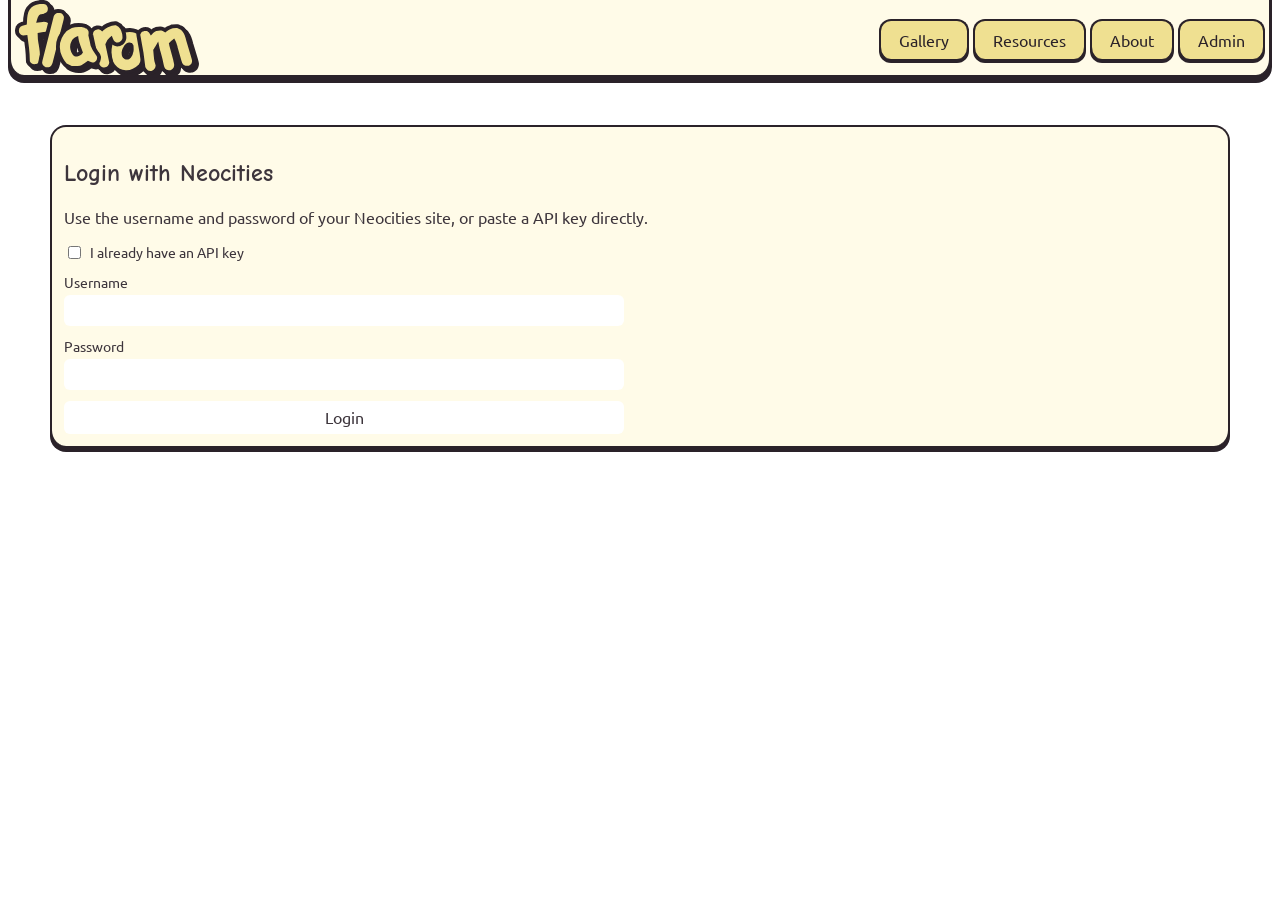
==== index.html @ 5c1af77c "u" ====
<!DOCTYPE html>
<html lang="pt-BR">

<head>
    <meta charset="UTF-8">
    <meta name="viewport" content="width=device-width, initial-scale=1">
    <title>Neogalleries Admin</title>
    <link rel="alternate" type="application/rss+xml" title="RSS" href="rss.xml">
    <link rel="stylesheet" href="style/style.css">
    <link rel="stylesheet" href="style/palette.css">
</head>

<body>
    <div id="bg-parallax"></div>

    <header class="fg-header">
        <div class="fg-wrap">
            <a href="index.html" class="fg-logo">
                <img src="resources/logo.svg" alt="icon">
            </a>
            <nav>
                <a class="fg-button" href="gallery.html">Gallery</a>
                <a class="fg-button" href="resources.html">Resources</a>
                <a class="fg-button" href="about.html">About</a>
                <a class="fg-button" href="admin.html">Admin</a>
            </nav>
        </div>
    </header>

    <main>
        <div id="ngProxyWarning" class="ng-status err ng-hidden">
            ⚠️ Configure <code>PROXY_URL</code> in <code>neogalleries.js</code> before using the admin panel (see
            <code>proxy-worker/worker.js</code> and the instructions that come with this site).
        </div>

        <!-- MARK: login -->
        <section id="loginScreen">
            <h1>Login with Neocities</h1>
            <p>Use the username and password of your Neocities site, or paste a API key directly.</p>

            <form class="ng-form" id="loginForm">
                <label>
                    <span style="display:flex; align-items:center; gap:0.4rem;">
                        <input type="checkbox" id="useKeyCheckbox" style="width:auto;"> I already have an API key
                    </span>
                </label>
                <label id="usernameField">
                    Username
                    <input type="text" name="username" autocomplete="username">
                </label>
                <label id="secretLabel">
                    Password
                    <input type="password" name="secret" autocomplete="current-password" required>
                </label>
                <button type="submit">Login</button>
            </form>

            <div id="loginStatus"></div>
        </section>

        <!-- MARK: account info -->
        <section id="accountInfo" class="ng-hidden" style="margin-bottom:2rem;">
            <div style="display:flex; gap:1.5rem; flex-wrap:wrap; align-items:flex-start;">
                <img id="accountThumb" src="" alt="Site thumbnail"
                    style="width:270px; height:202px; object-fit:cover; border-radius:6px; border:1px solid var(--line);">
                <div style="min-width:200px;">
                    <h2 id="accountSitename" style="margin:0 0 0.4rem;"></h2>
                    <p id="accountSiteUrl" style="margin:0 0 0.8rem;"></p>
                    <dl style="margin:0; font-size:0.9rem; line-height:1.8;">
                        <dt style="color:var(--muted);">Domain</dt>
                        <dd id="accountDomain" style="margin:0;"></dd>
                        <dt style="color:var(--muted);">Hits</dt>
                        <dd id="accountHits" style="margin:0;"></dd>
                        <dt style="color:var(--muted);">Tags</dt>
                        <dd id="accountTags" style="margin:0;"></dd>
                        <dt style="color:var(--muted);">Created</dt>
                        <dd id="accountCreated" style="margin:0;"></dd>
                        <dt style="color:var(--muted);">Last Updated</dt>
                        <dd id="accountUpdated" style="margin:0;"></dd>
                    </dl>
                </div>
            </div>
            <p style="margin-top:1rem;"><a href="#" id="ngLogoutLink" class="ng-hidden fg-link">Logout</a></p>
        </section>

        <!-- MARK: admin panel -->

        <section id="adminScreen" class="ng-hidden">
            <div class="flex vertical-center horizontal-space-between">
                <h1>Gallery Items</h1>
                <div class="flex vertical-center gap">
                    <button id="ngNewItemBtn" class="fg-button">New Item</button>
                </div>
            </div>

            <div id="adminStatus"></div>

            <div id="itemList"></div>

            <!-- create/edit form -->
            <div id="formPanel" class="ng-hidden"
                style="margin-top:2rem; padding-top:1.5rem; border-top:1px solid var(--line);">
                <h2 id="formTitle">New Item</h2>
                <form class="ng-form" id="itemForm">
                    <label>
                        Main Image <span id="imageFileHint" style="font-weight:normal;"></span>
                        <input type="file" name="imageFile" id="imageFile" accept="image/*,.svg">
                    </label>
                    <label>
                        Alternative Images (children)
                        <input type="file" name="childFiles" id="childFiles" accept="image/*,.svg" multiple>
                        <small style="font-weight:normal;">Files will be named automatically (e.g., 134.1.png,
                            134.2.png...)</small>
                    </label>
                    <div id="existingChildren" style="display:none; margin-top:0.3rem;"></div>
                    <label>
                        Filename (in gallery/)
                        <input type="text" name="filename" required placeholder="ex: gato-dormindo.png">
                    </label>
                    <label>
                        Title (caption)
                        <input type="text" name="caption" required>
                    </label>
                    <label>
                        Description (accepts HTML)
                        <textarea name="description" rows="4"
                            placeholder="&lt;p&gt;Your description here&lt;/p&gt;"></textarea>
                    </label>
                    <label>
                        Alternative Text (alt)
                        <input type="text" name="alt">
                    </label>
                    <label>
                        Tags (separated by commas)
                        <input type="text" name="tags" placeholder="e.g., cats, illustration">
                    </label>
                    <label>
                        Authors (separated by commas)
                        <input type="text" name="authors" placeholder="e.g., John Doe, Jane Smith">
                    </label>
                    <label>
                        Creation Date
                        <input type="datetime-local" name="createdate" required>
                    </label>
                    <div style="display:flex; gap:0.6rem;">
                        <button type="submit">Save</button>
                        <button type="button" class="secondary" id="ngCancelForm">Cancel</button>
                    </div>
                </form>
            </div>
        </section>
    </main>

    <script>
        (() => {
            const maxBg = 2;
            const now = new Date();
            const seed = now.getFullYear() * 10000 + (now.getMonth() + 1) * 100 + now.getDate();
            let s = seed;
            const rand = () => { s = (s * 16807 + 0) % 2147483647; return (s - 1) / 2147483646; };
            const bgIndex = Math.floor(rand() * maxBg) + 1;
            const el = document.getElementById('bg-parallax');
            const img = new Image();
            img.src = `resources/bg/${bgIndex}.png`;
            img.onload = () => {
                el.style.backgroundImage = `url('resources/bg/${bgIndex}.png')`;
                const recalc = () => {
                    const vw = window.innerWidth, vh = window.innerHeight;
                    const coverH = Math.max(vw / (img.naturalWidth / img.naturalHeight), vh);
                    const maxScroll = document.documentElement.scrollHeight - vh;
                    const factor = maxScroll > 0 ? (coverH - vh) / maxScroll : 0;
                    el.dataset.factor = factor;
                };
                recalc();
                window.addEventListener('resize', recalc, { passive: true });
                window.addEventListener('scroll', () => {
                    el.style.backgroundPositionY = `${-window.scrollY * el.dataset.factor}px`;
                }, { passive: true });
            };
        })();
    </script>
    <script src="neogalleries.js"></script>
    <script>
        (() => {
            const $ = sel => document.querySelector(sel);

            let auth = null;
            let galleryData = null;
            let neocitiesSiteUrl = "";

            // ---------- avisa se o proxy não foi configurado ----------
            if (NeoGalleries.CONFIG.PROXY_URL.includes("SEU-WORKER")) {
                $("#ngProxyWarning").classList.remove("ng-hidden");
            }

            // ---------- alterna entre login com senha e login com chave de API ----------
            const useKeyCheckbox = $("#useKeyCheckbox");
            useKeyCheckbox.addEventListener("change", () => {
                const usingKey = useKeyCheckbox.checked;
                $("#usernameField").classList.toggle("ng-hidden", usingKey);
                $("#secretLabel").firstChild.textContent = usingKey ? "Chave de API" : "Senha";
            });

            function setStatus(el, type, msg) {
                el.innerHTML = msg ? `<div class="ng-status ${type}">${NeoGalleries.escapeHtml(msg)}</div>` : "";
            }

            // ---------- login ----------
            $("#loginForm").addEventListener("submit", async e => {
                e.preventDefault();
                const status = $("#loginStatus");
                setStatus(status, "info", "Entrando...");
                try {
                    let apiKey;
                    if (useKeyCheckbox.checked) {
                        apiKey = e.target.secret.value.trim();
                        await NeoGalleries.NeoCitiesAPI.info({ apiKey });
                    } else {
                        const user = e.target.username.value.trim();
                        const pass = e.target.secret.value;
                        if (!user) throw new Error("Informe o nome do seu site no Neocities.");
                        apiKey = await NeoGalleries.NeoCitiesAPI.getApiKey(user, pass);
                    }
                    sessionStorage.setItem("ng_admin_key", apiKey);
                    setStatus(status, "", "");
                    await enterAdmin(apiKey);
                } catch (err) {
                    setStatus(status, "err", err.message);
                }
            });

            // ---------- entra no painel ----------
            async function enterAdmin(apiKey) {
                auth = { apiKey };
                $("#loginScreen").classList.add("ng-hidden");
                $("#accountInfo").classList.remove("ng-hidden");
                $("#adminScreen").classList.remove("ng-hidden");
                $("#ngLogoutLink").classList.remove("ng-hidden");

                let siteUrl = "";
                try {
                    const resp = await NeoGalleries.NeoCitiesAPI.info(auth);
                    const info = resp.info || {};
                    const sitename = info.sitename || "";
                    siteUrl = `https://${sitename}.neocities.org`;
                    neocitiesSiteUrl = siteUrl;
                    $("#accountSitename").textContent = sitename;
                    $("#accountSiteUrl").innerHTML = `<a href="${NeoGalleries.escapeHtml(siteUrl)}" target="_blank" rel="noopener">${NeoGalleries.escapeHtml(sitename)}.neocities.org</a>`;
                    $("#accountThumb").src = `https://neocities.org/site_screenshots/90/83/${encodeURIComponent(sitename)}/index.html.540x405.webp`;
                    $("#accountDomain").textContent = info.domain || "—";
                    $("#accountHits").textContent = info.hits != null ? info.hits.toLocaleString() : "—";
                    $("#accountTags").textContent = (info.tags && info.tags.length) ? info.tags.join(", ") : "—";
                    $("#accountCreated").textContent = info.created_at ? NeoGalleries.formatDisplayDate(info.created_at) : "—";
                    $("#accountUpdated").textContent = info.last_updated ? NeoGalleries.formatDisplayDate(info.last_updated) : "—";
                } catch (_) { }

                try {
                    await NeoGalleries.NeoCitiesAPI.createDirectory(auth, "gallery");
                } catch (_) { }
                galleryData = await NeoGalleries.loadGallery(siteUrl);
                renderList();
            }

            $("#ngLogoutLink").addEventListener("click", e => {
                e.preventDefault();
                sessionStorage.removeItem("ng_admin_key");
                window.location.reload();
            });

            window.addEventListener("DOMContentLoaded", () => {
                const saved = sessionStorage.getItem("ng_admin_key");
                if (saved) {
                    enterAdmin(saved).catch(err => {
                        sessionStorage.removeItem("ng_admin_key");
                        setStatus($("#loginStatus"), "err", "Sessão expirou: " + err.message);
                    });
                }
            });

            // ---------- lista de itens ----------
            function renderList() {
                const list = $("#itemList");
                const items = NeoGalleries.sortByDateDesc(galleryData.items);
                if (!items.length) {
                    list.innerHTML = `<p class="ng-empty">Nenhum item ainda. Adicione o primeiro! ✦</p>`;
                    return;
                }
                list.innerHTML = items.map(it => {
                    const childCount = (it.children || []).length;
                    return `
      <div class="ng-item-row">
        <img src="${NeoGalleries.escapeHtml(NeoGalleries.imgSrc(it.filename, neocitiesSiteUrl))}" alt="">
        <div class="grow">
          <strong>${NeoGalleries.escapeHtml(it.caption)}</strong>
          <small>${NeoGalleries.escapeHtml(it.filename)}${childCount ? ` · ${childCount} child${childCount > 1 ? "ren" : ""}` : ""} · ${NeoGalleries.escapeHtml(NeoGalleries.formatDisplayDate(it.createdate))}</small>
        </div>
        <button class="secondary" data-action="edit" data-filename="${NeoGalleries.escapeHtml(it.filename)}">Editar</button>
        <button class="danger" data-action="delete" data-filename="${NeoGalleries.escapeHtml(it.filename)}">Excluir</button>
      </div>`;
                }).join("");
            }

            $("#itemList").addEventListener("click", e => {
                const btn = e.target.closest("button[data-action]");
                if (!btn) return;
                const filename = btn.dataset.filename;
                const item = galleryData.items.find(it => it.filename === filename);
                if (btn.dataset.action === "edit") openForm("edit", item);
                if (btn.dataset.action === "delete") handleDelete(filename);
            });

            // ---------- formulário ----------
            const form = $("#itemForm");
            const imageFileInput = $("#imageFile");

            $("#ngNewItemBtn").addEventListener("click", () => openForm("create"));
            $("#ngCancelForm").addEventListener("click", closeForm);

            function openForm(mode, item) {
                form.reset();
                delete form.dataset.originalFilename;
                document.getElementById("existingChildren").style.display = "none";
                document.getElementById("existingChildren").innerHTML = "";
                if (mode === "edit" && item) {
                    $("#formTitle").textContent = "Editar item";
                    form.dataset.originalFilename = item.filename;
                    form.filename.value = item.filename;
                    form.caption.value = item.caption || "";
                    form.description.value = item.description || "";
                    form.alt.value = item.alt || "";
                    form.tags.value = (item.tags || []).join(", ");
                    form.authors.value = (item.authors || []).join(", ");
                    form.createdate.value = NeoGalleries.toInputLocal(item.createdate);
                    imageFileInput.required = false;
                    $("#imageFileHint").textContent = "(deixe em branco para manter a imagem atual)";
                    const children = item.children || [];
                    if (children.length) {
                        const el = document.getElementById("existingChildren");
                        el.style.display = "block";
                        el.innerHTML = `<small style="color:var(--muted);">Filhas existentes: ${children.map(c => NeoGalleries.escapeHtml(c)).join(", ")}</small>`;
                    }
                } else {
                    $("#formTitle").textContent = "Novo item";
                    form.createdate.value = NeoGalleries.toInputLocal(NeoGalleries.nowAsCreateDate());
                    imageFileInput.required = true;
                    $("#imageFileHint").textContent = "";
                }
                $("#formPanel").classList.remove("ng-hidden");
                $("#formPanel").scrollIntoView({ behavior: "smooth" });
            }

            function closeForm() {
                $("#formPanel").classList.add("ng-hidden");
                form.reset();
            }

            imageFileInput.addEventListener("change", () => {
                if (!form.dataset.originalFilename && imageFileInput.files[0] && !form.filename.value) {
                    form.filename.value = imageFileInput.files[0].name.replace(/\s+/g, "_");
                }
            });

            function splitList(str) {
                return str.split(",").map(s => s.trim()).filter(Boolean);
            }

            form.addEventListener("submit", async e => {
                e.preventDefault();
                const status = $("#adminStatus");
                setStatus(status, "info", "Salvando...");
                try {
                    const originalFilename = form.dataset.originalFilename || null;
                    const isEdit = !!originalFilename;

                    const newItem = {
                        filename: form.filename.value.trim(),
                        caption: form.caption.value.trim(),
                        description: form.description.value,
                        alt: form.alt.value.trim(),
                        tags: splitList(form.tags.value),
                        authors: splitList(form.authors.value),
                        createdate: NeoGalleries.fromInputLocal(form.createdate.value),
                        children: []
                    };

                    if (!newItem.filename || !newItem.caption || !form.createdate.value) {
                        throw new Error("Preencha ao menos o nome do arquivo, o título e a data.");
                    }

                    const hasNewFile = imageFileInput.files && imageFileInput.files[0];
                    if (!isEdit && !hasNewFile) {
                        throw new Error("Selecione uma imagem para um item novo.");
                    }

                    const uploads = {};
                    if (hasNewFile) {
                        uploads["gallery/" + newItem.filename] = imageFileInput.files[0];
                    } else if (isEdit && newItem.filename !== originalFilename) {
                        const blob = await (await fetch(NeoGalleries.imgSrc(originalFilename, neocitiesSiteUrl))).blob();
                        uploads["gallery/" + newItem.filename] = blob;
                    }

                    // Preserve existing children on edit
                    if (isEdit) {
                        const existingItem = galleryData.items.find(it => it.filename === originalFilename);
                        if (existingItem && existingItem.children) {
                            newItem.children = existingItem.children.slice();
                        }
                    }

                    // Handle new child files
                    const childFiles = document.getElementById("childFiles").files;
                    if (childFiles.length > 0) {
                        const stem = newItem.filename.replace(/\.[^.]+$/, "");
                        const ext = newItem.filename.includes(".") ? newItem.filename.split(".").pop() : "png";
                        // Find the next available child index
                        let nextIdx = 1;
                        const existingChildren = newItem.children;
                        while (existingChildren.some(c => c === `${stem}.${nextIdx}.${ext}`)) nextIdx++;

                        for (const file of childFiles) {
                            const childName = `${stem}.${nextIdx}.${ext}`;
                            uploads["gallery/" + childName] = file;
                            newItem.children.push(childName);
                            nextIdx++;
                        }
                    }

                    if (Object.keys(uploads).length) {
                        await NeoGalleries.NeoCitiesAPI.upload(auth, uploads);
                    }

                    if (isEdit) {
                        const idx = galleryData.items.findIndex(it => it.filename === originalFilename);
                        if (idx >= 0) galleryData.items[idx] = newItem; else galleryData.items.push(newItem);
                    } else {
                        galleryData.items.unshift(newItem);
                    }

                    await saveGalleryAndRSS();

                    if (isEdit && newItem.filename !== originalFilename) {
                        try { await NeoGalleries.NeoCitiesAPI.deleteFiles(auth, ["gallery/" + originalFilename]); } catch (_) { }
                    }

                    setStatus(status, "ok", "Salvo com sucesso!");
                    closeForm();
                    renderList();
                } catch (err) {
                    setStatus(status, "err", err.message);
                }
            });

            async function handleDelete(filename) {
                const item = galleryData.items.find(it => it.filename === filename);
                const childFiles = (item && item.children) || [];
                const alsoDeleteImage = confirm(`Excluir "${filename}" e ${childFiles.length ? childFiles.length + " imagem(ns) filha(s)" : "esta imagem"}?\nOK = excluir tudo · Cancelar = manter no servidor, remover só da galeria.`);
                const status = $("#adminStatus");
                setStatus(status, "info", "Excluindo...");
                try {
                    galleryData.items = galleryData.items.filter(it => it.filename !== filename);
                    await saveGalleryAndRSS();
                    if (alsoDeleteImage) {
                        const toDelete = ["gallery/" + filename, ...childFiles.map(c => "gallery/" + c)];
                        try { await NeoGalleries.NeoCitiesAPI.deleteFiles(auth, toDelete); } catch (_) { }
                    }
                    setStatus(status, "ok", "Item excluído.");
                    renderList();
                } catch (err) {
                    setStatus(status, "err", err.message);
                }
            }

            async function saveGalleryAndRSS() {
                const jsonBlob = new Blob([JSON.stringify(galleryData, null, 2)], { type: "application/json" });
                const rssBlob = new Blob([NeoGalleries.buildRSS(galleryData)], { type: "application/xml" });
                await NeoGalleries.NeoCitiesAPI.upload(auth, {
                    "gallery.json": jsonBlob,
                    "rss.xml": rssBlob
                });
            }
        })();
    </script>
</body>

</html>
---- style/style.css ----
:root {
    --radius: 16px;
    --maxw: 1200px;
}

* {
    box-sizing: border-box;
}

body {
    margin: 0;
    color: var(--text2);
    font-family: "Ubuntu";
}

#bg-parallax {
    position: fixed;
    inset: 0;
    z-index: -1;
    background-size: cover;
    background-position: center top;
    background-repeat: no-repeat;
}

header.fg-header {
    background: var(--s2);
    margin: 0 8px;
    border-radius: 0px 0px 16px 16px;
    border: 3px solid var(--border);
    border-bottom: 0;
    border-top: 0;
    box-shadow: 0px 8px 0px var(--border);
    position: sticky;
    top: 0;
    padding-right: 4px;
    padding-left: 4px;
    max-height: 75px;
}

header.fg-header .fg-wrap {
    margin: 0 auto;
    display: flex;
    align-items: center;
    justify-content: space-between;
    gap: 1rem;
    flex-wrap: wrap;
}

.fg-logo {
    img {
        max-height:75px;
        filter: drop-shadow(3px 3px 0px var(--border));
        transition: all 0.2s ease-in-out;
    }

    img:hover {
        filter: drop-shadow(7px 7px 0px var(--border));
        transform: scale(1.05);
    }

    img:active {
        filter: drop-shadow(1px 1px 0px var(--border));
        transform: scale(0.95);
    }
}

.fg-button {
    background: var(--button);
    text-decoration: none;
    color: var(--text);
    padding: 0px 18px;
    border-radius: 12px;
    border: 2px solid var(--border);
    border-bottom: 0;
    box-shadow: 0px 4px 0px var(--border);
    position: relative;
    height: 40px;
    display: inline-flex;
    align-items: center;
    justify-content: center;
    transition: all 0.2s ease-in-out;
    cursor:default;
    font-size: 16px;

    &:hover {
        transform: translateY(-8px);
        box-shadow: 0px 12px 0px var(--border);
    }

    &:active {
        transform: translateY(0px);
        box-shadow: 0px 2px 0px var(--border);
    }
}

main {
    max-width: var(--maxw);
    margin: 0 auto;
    padding: 50px 10px;
    display: flex;
    flex-direction: column;
    gap: 8px;

    section, aside {
        background: var(--s2);
        border: 2px solid var(--border);
        border-bottom: 0;
        box-shadow: 0px 6px var(--border);
        border-radius: var(--radius);
        padding: 12px;
        margin-bottom: 4px;
    }

    section.small, aside {
        min-width: 300px;
        max-width: 300px;
    }

    .sect-splitter {
        display: flex;
        gap: 8px;
        align-items: stretch;
        width: 100%;

        .sect-splitter {
            flex-direction: column;
        }
    }
    
    h1, h2, h3, h4, h5, h6 {
        font-family: "Comic Neue";
    }

    a.fg-link {
        color: var(--link);
        text-decoration: none;
        cursor: pointer;
        border-radius: 3px;
        background: linear-gradient(90deg, #0098b333 0%, #0098b333 50%, #00000000 50%, #00000000 100%);
        background-size: 200% 100%;
        background-position: 100% 0;
        transition: 500ms padding, 200ms background-position;
    }

    a.fg-link:hover {
        background-position: 0 0;
        padding-left: 5px;
        padding-right: 5px;
    }
}

@media (max-width: 768px) {
    main {
        .sect-splitter {
            flex-direction: column;
        }

        section.small {
            max-width: 100%;
        }
    }
}

.ng-grid {
    display: grid;
    grid-template-columns: repeat(auto-fill, minmax(300px, 1fr));
    gap: 1rem;
    margin-top: 1.25rem;
}

.ng-grid .ng-card img {
    aspect-ratio: 1 / 1;
    width: 100%;
    object-fit: cover;
}

.ng-row {
    display: flex;
    overflow: scroll;
    gap: 8px;
    margin-top: 8px;
    margin-bottom: 8px;
}

.ng-row .ng-card img {
    max-height: 300px;
    width: auto;
}

.ng-card {
    color: var(--text);
    text-decoration: none;
}

.ng-card img {
    display: block;
    border-radius: 12px;
    border: 2px solid var(--border);
    border-bottom: 0;
    box-shadow: 0 6px var(--border);
    transition: all 0.4s ease-in-out;
    background-color: var(--s2);

    &:hover {
        transform: scale(1.3);
    }
}

.ng-empty {
    color: var(--muted);
}

/* filters */
.ng-filters {
    display: flex;
    flex-wrap: wrap;
    gap: 0.6rem;
    margin: 1.25rem 0;
    padding: 0.9rem;
    background: var(--card-bg);
    border: 1px solid var(--line);
    border-radius: var(--radius);
}

.ng-filters label {
    display: flex;
    flex-direction: column;
    font-size: 0.8rem;
    color: var(--muted);
    gap: 0.25rem;
}

.ng-filters input,
.ng-filters select,
.ng-filters button,
.ng-form input,
.ng-form textarea,
.ng-form select,
.ng-form button {
    font: inherit;
    padding: 0.4rem 0.55rem;
    border: 1px solid var(--line);
    border-radius: 6px;
    background: #fff;
    color: var(--ink);
}

button,
input[type="submit"] {
    background: var(--accent);
    color: #fff;
    border: none;
}

button.secondary {
    background: #fff;
    color: var(--ink);
    border: 1px solid var(--line);
}

button.danger {
    background: #b23b3b;
}

/* pager */
.ng-controls {
    display: flex;
    flex-wrap: wrap;
    align-items: center;
    justify-content: space-between;
    gap: 0.5rem;
    margin-top: 1.5rem;
}

.ng-page-size {
    display: flex;
    align-items: center;
    gap: 0.4rem;
    font-size: 0.9rem;
    color: var(--muted);
}

.ng-page-size input[type="range"] {
    width: 120px;
    cursor: pointer;
}

.ng-pagination {
    display: flex;
    flex-wrap: wrap;
    gap: 0.4rem;
}

.ng-pagination a,
.ng-pagination span {
    width: 32px;
    height: 32px;
    border: 2px solid var(--border);
    border-bottom: 0;
    border-radius: 6px;
    text-decoration: none;
    color: var(--text);
    display: flex;
    align-items: center;
    justify-content: center;
    user-select: none;
    box-shadow: 0px 2px var(--border);
    transition: all 0.1s ease-in-out;

    &:hover {
        transform: translateY(-4px);
        box-shadow: 0px 6px var(--border);
    }
}

.ng-pagination .current {
    background: var(--button);
}

/* modal */
.ng-modal-backdrop {
    position: fixed;
    inset: 0;
    background: rgba(20, 16, 12, 0.6);
    display: flex;
    align-items: center;
    justify-content: center;
    padding: 1.5rem;
    z-index: 50;
}

.ng-modal {
    background: var(--card-bg);
    border-radius: var(--radius);
    max-width: 720px;
    width: 100%;
    max-height: 90vh;
    overflow: auto;
    position: relative;
}

.ng-modal img {
    width: 100%;
    display: block;
}

.ng-modal-body {
    padding: 1.1rem 1.3rem 1.4rem;
}

.ng-modal-close {
    position: absolute;
    top: 0.6rem;
    right: 0.6rem;
    width: 2rem;
    height: 2rem;
    border-radius: 50%;
    font-size: 1.2rem;
    line-height: 1;
    background: #fff;
    color: var(--ink);
    border: 1px solid var(--line);
}

.ng-meta {
    color: var(--muted);
    font-size: 0.9rem;
}

.ng-chips {
    display: flex;
    flex-wrap: wrap;
    gap: 0.4rem;
}

.ng-chip {
    font-size: 0.8rem;
    padding: 0.2rem 0.55rem;
    border-radius: 999px;
    background: var(--bg);
    border: 1px solid var(--line);
    text-decoration: none;
    color: var(--ink);
}

/* admin */
.ng-form {
    display: grid;
    gap: 0.7rem;
    max-width: 560px;
}

.ng-form label {
    display: grid;
    gap: 0.25rem;
    font-size: 0.88rem;
    color: var(--muted);
}

.ng-item-row {
    display: flex;
    align-items: center;
    gap: 0.8rem;
    padding: 0.6rem 0.4rem;
    border-bottom: 1px solid var(--line);
}

.ng-item-row img {
    width: 48px;
    height: 48px;
    object-fit: cover;
    border-radius: 6px;
    background: var(--line);
}

.ng-item-row .grow {
    flex: 1;
    min-width: 0;
}

.ng-item-row .grow strong {
    display: block;
}

.ng-item-row .grow small {
    color: var(--muted);
}

.ng-status {
    padding: 0.6rem 0.8rem;
    border-radius: 6px;
    margin: 0.8rem 0;
    font-size: 0.9rem;
}

.ng-status.ok {
    background: #e7f3e3;
    color: #2e5e22;
}

.ng-status.err {
    background: #fbe6e6;
    color: #7c1f1f;
}

.ng-status.info {
    background: #eef2fa;
    color: #2b3f66;
}

.ng-hidden {
    display: none !important;
}

footer.ng-footer {
    text-align: center;
    color: var(--muted);
    font-size: 0.85rem;
    padding: 2rem 1rem;
}

.flex {
    display: flex;
}

/* directions */
.flex.direction-row {
    flex-direction: row;
}

.flex.direction-column {
    flex-direction: column;
}

/* vertical (cross axis) */
.flex.vertical-top {
    align-items: flex-start;
}

.flex.vertical-center {
    align-items: center;
}

.flex.vertical-bottom {
    align-items: flex-end;
}

.flex.vertical-stretch {
    align-items: stretch;
}

/* horizontal (main axis) */
.flex.horizontal-left {
    justify-content: flex-start;
}

.flex.horizontal-center {
    justify-content: center;
}

.flex.horizontal-right {
    justify-content: flex-end;
}

.flex.horizontal-space-between {
    justify-content: space-between;
}

.flex.horizontal-space-around {
    justify-content: space-around;
}

.flex.horizontal-space-evenly {
    justify-content: space-evenly;
}

/* wrap */
.flex.can-wrap {
    flex-wrap: wrap;
}

.flex.no-wrap {
    flex-wrap: nowrap;
}

/* Gap */
.flex.gap {
    gap: 8px;
}

/* Scroll */
.flex.scroll-horizontal {
    overflow-x: scroll;
    overflow-y: visible;
}

.flex.scroll-vertical {
    overflow-x: visible;
    overflow-y: scroll;
}

@media (max-width: 768px) {
    .flex.mobile-column {
        flex-direction: column !important;
    }

    .flex.mobile-row {
        flex-direction: row !important;
    }

    .flex.mobile-center {
        justify-content: center !important;
        align-items: center !important;
    }

    .flex.mobile-left {
        justify-content: flex-start !important;
    }

    .flex.mobile-right {
        justify-content: flex-end !important;
    }

    .flex.mobile-wrap {
        flex-wrap: wrap !important;
    }
}
---- style/palette.css ----
@import url('https://fonts.googleapis.com/css2?family=Comic+Neue:ital,wght@0,300;0,400;0,700;1,300;1,400;1,700&display=swap');
@import url('https://fonts.googleapis.com/css2?family=Material+Symbols+Outlined:opsz,wght,FILL,GRAD@24,400,1,0');
@import url("https://fonts.googleapis.com/css2?family=Ubuntu:ital,wght@0,300;0,400;0,500;0,700;1,300;1,400;1,500;1,700&display=swap");

:root {
    --s1: #ebe4c2;
    --s2: #fffbe8;
    --s3: #fff6c8;
    --s4: #ffffff;

    --button: #efe091;

    --border: #2a2229;
    --text: #2a2229;
    --text2: #3d353c;

    --link: #0098b3;
    --link-hover: #0098b333;
}
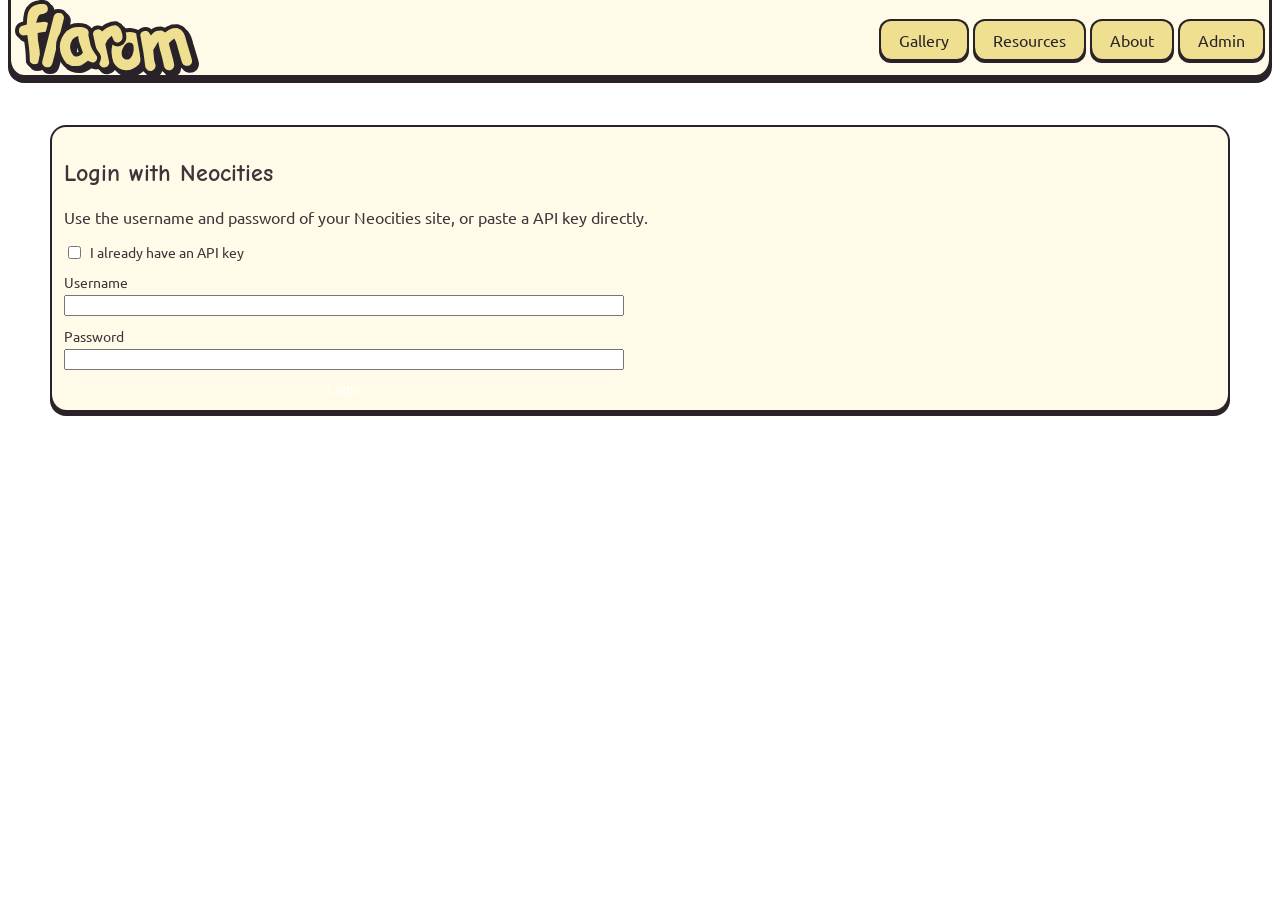
==== commit cba20631: "upadate style" ====
--- a/index.html
+++ b/index.html
@@ -15,14 +15,14 @@
 
     <header class="fg-header">
         <div class="fg-wrap">
-            <a href="index.html" class="fg-logo">
+            <a href="https://flarom.neocities.org/index.html" class="fg-logo">
                 <img src="resources/logo.svg" alt="icon">
             </a>
             <nav>
-                <a class="fg-button" href="gallery.html">Gallery</a>
-                <a class="fg-button" href="resources.html">Resources</a>
-                <a class="fg-button" href="about.html">About</a>
-                <a class="fg-button" href="admin.html">Admin</a>
+                <a class="fg-button" href="https://flarom.neocities.org/gallery.html">Gallery</a>
+                <a class="fg-button" href="https://flarom.neocities.org/resources.html">Resources</a>
+                <a class="fg-button" href="https://flarom.neocities.org/about.html">About</a>
+                <a class="fg-button" href="https://flarom.github.io/neogalleries-admin/">Admin</a>
             </nav>
         </div>
     </header>
@@ -115,7 +115,7 @@
                     <div id="existingChildren" style="display:none; margin-top:0.3rem;"></div>
                     <label>
                         Filename (in gallery/)
-                        <input type="text" name="filename" required placeholder="ex: gato-dormindo.png">
+                        <input type="text" name="filename" required placeholder="ex: image.png">
                     </label>
                     <label>
                         Title (caption)
@@ -142,9 +142,9 @@
                         Creation Date
                         <input type="datetime-local" name="createdate" required>
                     </label>
-                    <div style="display:flex; gap:0.6rem;">
-                        <button type="submit">Save</button>
-                        <button type="button" class="secondary" id="ngCancelForm">Cancel</button>
+                    <div class="flex gap">
+                        <button type="submit" class="fg-button">Save</button>
+                        <button type="button" class="fg-button secondary" id="ngCancelForm">Cancel</button>
                     </div>
                 </form>
             </div>
@@ -294,8 +294,8 @@
           <strong>${NeoGalleries.escapeHtml(it.caption)}</strong>
           <small>${NeoGalleries.escapeHtml(it.filename)}${childCount ? ` · ${childCount} child${childCount > 1 ? "ren" : ""}` : ""} · ${NeoGalleries.escapeHtml(NeoGalleries.formatDisplayDate(it.createdate))}</small>
         </div>
-        <button class="secondary" data-action="edit" data-filename="${NeoGalleries.escapeHtml(it.filename)}">Editar</button>
-        <button class="danger" data-action="delete" data-filename="${NeoGalleries.escapeHtml(it.filename)}">Excluir</button>
+        <button class="fg-button secondary" data-action="edit" data-filename="${NeoGalleries.escapeHtml(it.filename)}">Edit</button>
+        <button class="fg-button destructive" data-action="delete" data-filename="${NeoGalleries.escapeHtml(it.filename)}">Delete</button>
       </div>`;
                 }).join("");
             }
--- a/style/style.css
+++ b/style/style.css
@@ -73,7 +73,6 @@
     border: 2px solid var(--border);
     border-bottom: 0;
     box-shadow: 0px 4px 0px var(--border);
-    position: relative;
     height: 40px;
     display: inline-flex;
     align-items: center;
@@ -90,6 +89,14 @@
     &:active {
         transform: translateY(0px);
         box-shadow: 0px 2px 0px var(--border);
+    }
+
+    &.secondary {
+        background: var(--s2);
+    }
+
+    &.destructive {
+        background: var(--danger);
     }
 }
 
@@ -230,32 +237,11 @@
     gap: 0.25rem;
 }
 
-.ng-filters input,
-.ng-filters select,
-.ng-filters button,
-.ng-form input,
-.ng-form textarea,
-.ng-form select,
-.ng-form button {
-    font: inherit;
-    padding: 0.4rem 0.55rem;
-    border: 1px solid var(--line);
-    border-radius: 6px;
-    background: #fff;
-    color: var(--ink);
-}
-
 button,
 input[type="submit"] {
     background: var(--accent);
     color: #fff;
     border: none;
-}
-
-button.secondary {
-    background: #fff;
-    color: var(--ink);
-    border: 1px solid var(--line);
 }
 
 button.danger {
--- a/style/palette.css
+++ b/style/palette.css
@@ -10,6 +10,8 @@
 
     --button: #efe091;
 
+    --danger: #ffc8c8;
+
     --border: #2a2229;
     --text: #2a2229;
     --text2: #3d353c;
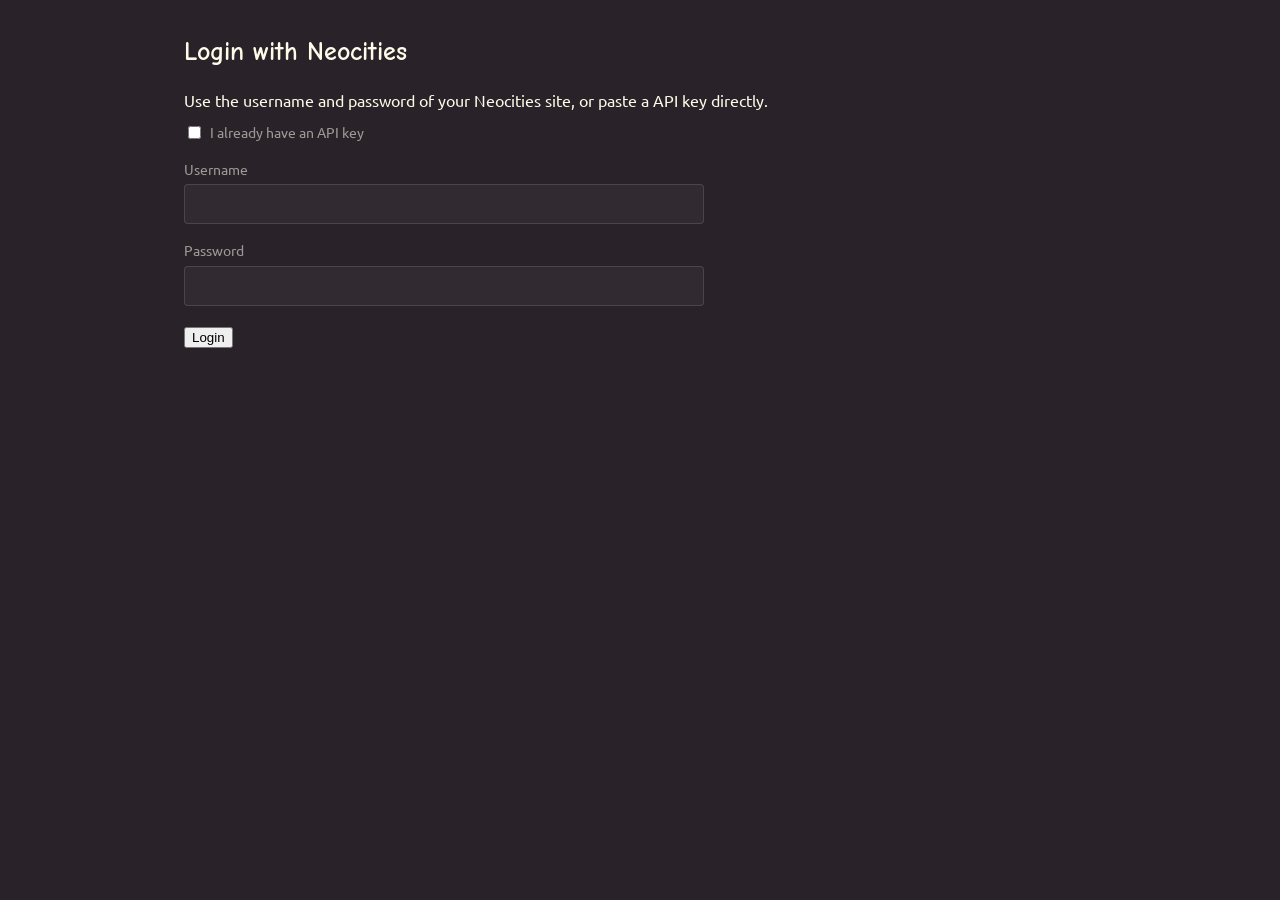
==== commit 65a4ceb6: "refactor" ====
--- a/index.html
+++ b/index.html
@@ -5,28 +5,132 @@
     <meta charset="UTF-8">
     <meta name="viewport" content="width=device-width, initial-scale=1">
     <title>Neogalleries Admin</title>
-    <link rel="alternate" type="application/rss+xml" title="RSS" href="rss.xml">
-    <link rel="stylesheet" href="style/style.css">
-    <link rel="stylesheet" href="style/palette.css">
+
+    <style>
+        @import url('https://fonts.googleapis.com/css2?family=Comic+Neue:ital,wght@0,300;0,400;0,700;1,300;1,400;1,700&display=swap');
+        @import url('https://fonts.googleapis.com/css2?family=Material+Symbols+Outlined:opsz,wght,FILL,GRAD@24,400,1,0');
+        @import url('https://fonts.googleapis.com/css2?family=Ubuntu:ital,wght@0,300;0,400;0,500;0,700;1,300;1,400;1,500;1,700&display=swap');
+
+        :root {
+            --bg: #2a2229;
+            --fg: #fffbe8;
+            --muted: #a09895;
+            --line: rgba(255,251,232,.12);
+            --accent: #d4a574;
+            --danger: #c9706b;
+            --surface: rgba(255,255,255,.04);
+        }
+
+        *, *::before, *::after { box-sizing: border-box; }
+
+        body {
+            margin: 0;
+            background-color: var(--bg);
+            color: var(--fg);
+            font-family: "Ubuntu", sans-serif;
+            line-height: 1.55;
+        }
+
+        h1, h2, h3 { font-family: "Comic Neue", cursive; font-weight: 700; }
+
+        .material-symbols-outlined { font-size: 20px; vertical-align: middle; }
+
+        .fg-button {
+            display: inline-flex; align-items: center; gap: .35rem;
+            padding: .35rem .75rem;
+            border: 1px solid var(--line); border-radius: 4px;
+            color: var(--fg); text-decoration: none; font-size: .85rem;
+            background: transparent; cursor: pointer;
+            transition: border-color .15s, background .15s;
+        }
+        .fg-button:hover { border-color: var(--accent); background: var(--surface); }
+        .fg-button.secondary { border-style: dashed; }
+        .fg-button.destructive { border-color: var(--danger); color: var(--danger); }
+        .fg-button.destructive:hover { background: rgba(201,112,107,.1); }
+
+        /* layout */
+        main { max-width: 960px; margin: 0 auto; padding: 2rem 1.5rem 4rem; }
+        section { margin-bottom: 2.5rem; }
+        h1, h2, h3 { margin: 0 0 1rem; }
+        h1 { font-size: 1.6rem; }
+        h2 { font-size: 1.2rem; }
+        p { margin: .6rem 0; }
+
+        .flex { display: flex; }
+        .vertical-center { align-items: center; }
+        .horizontal-space-between { justify-content: space-between; }
+        .gap { gap: .6rem; }
+        .grow { flex: 1; min-width: 0; }
+
+        /* forms */
+        .ng-form {
+            display: flex; flex-direction: column; gap: 1rem;
+            max-width: 520px;
+        }
+        .ng-form label {
+            display: flex; flex-direction: column; gap: .25rem;
+            font-size: .85rem; color: var(--muted);
+        }
+        .ng-form input[type="text"],
+        .ng-form input[type="password"],
+        .ng-form input[type="datetime-local"],
+        .ng-form textarea {
+            background: var(--surface); border: 1px solid var(--line);
+            color: var(--fg); padding: .5rem .65rem; border-radius: 4px;
+            font: inherit; font-size: .9rem;
+            transition: border-color .15s;
+        }
+        .ng-form input:focus,
+        .ng-form textarea:focus {
+            outline: none; border-color: var(--accent);
+        }
+        .ng-form input[type="file"] { font-size: .82rem; color: var(--muted); }
+        .ng-form button[type="submit"] { align-self: flex-start; margin-top: .3rem; }
+        .ng-form small { color: var(--muted); font-size: .78rem; }
+
+        /* status */
+        .ng-status {
+            padding: .55rem .8rem; border-radius: 4px;
+            font-size: .85rem; margin: .8rem 0; line-height: 1.5;
+        }
+        .ng-status.info { border: 1px solid var(--line); color: var(--muted); }
+        .ng-status.ok { border: 1px solid #6a9e6a; color: #a8d4a8; }
+        .ng-status.err { border: 1px solid var(--danger); color: #f0a8a4; }
+        .ng-status code {
+            background: rgba(255,255,255,.07); padding: .1rem .3rem;
+            border-radius: 3px; font-size: .82rem;
+        }
+
+        /* item list */
+        .ng-item-row {
+            display: flex; align-items: center; gap: 1rem;
+            padding: .75rem 0; border-bottom: 1px solid var(--line);
+        }
+        .ng-item-row img {
+            width: 64px; height: 48px; object-fit: cover;
+            border-radius: 4px; background: var(--surface);
+        }
+        .ng-item-row small { display: block; color: var(--muted); font-size: .78rem; margin-top: .15rem; }
+        .ng-empty { color: var(--muted); text-align: center; padding: 3rem 0; }
+
+        .ng-hidden { display: none !important; }
+
+        /* links */
+        .fg-link {
+            color: var(--accent); text-decoration: none;
+            border-bottom: 1px solid transparent;
+            transition: border-color .15s;
+        }
+        .fg-link:hover { border-color: var(--accent); }
+
+        /* account */
+        #accountInfo dl { font-size: .88rem; line-height: 1.8; }
+        #accountInfo dt { color: var(--muted); }
+        #accountInfo dd { margin: 0; }
+    </style>
 </head>
 
 <body>
-    <div id="bg-parallax"></div>
-
-    <header class="fg-header">
-        <div class="fg-wrap">
-            <a href="https://flarom.neocities.org/index.html" class="fg-logo">
-                <img src="resources/logo.svg" alt="icon">
-            </a>
-            <nav>
-                <a class="fg-button" href="https://flarom.neocities.org/gallery.html">Gallery</a>
-                <a class="fg-button" href="https://flarom.neocities.org/resources.html">Resources</a>
-                <a class="fg-button" href="https://flarom.neocities.org/about.html">About</a>
-                <a class="fg-button" href="https://flarom.github.io/neogalleries-admin/">Admin</a>
-            </nav>
-        </div>
-    </header>
-
     <main>
         <div id="ngProxyWarning" class="ng-status err ng-hidden">
             ⚠️ Configure <code>PROXY_URL</code> in <code>neogalleries.js</code> before using the admin panel (see
@@ -89,7 +193,7 @@
             <div class="flex vertical-center horizontal-space-between">
                 <h1>Gallery Items</h1>
                 <div class="flex vertical-center gap">
-                    <button id="ngNewItemBtn" class="fg-button">New Item</button>
+                    <button id="ngNewItemBtn" class="fg-button"><span class="material-symbols-outlined">add</span> New Item</button>
                 </div>
             </div>
 
@@ -151,34 +255,6 @@
         </section>
     </main>
 
-    <script>
-        (() => {
-            const maxBg = 2;
-            const now = new Date();
-            const seed = now.getFullYear() * 10000 + (now.getMonth() + 1) * 100 + now.getDate();
-            let s = seed;
-            const rand = () => { s = (s * 16807 + 0) % 2147483647; return (s - 1) / 2147483646; };
-            const bgIndex = Math.floor(rand() * maxBg) + 1;
-            const el = document.getElementById('bg-parallax');
-            const img = new Image();
-            img.src = `resources/bg/${bgIndex}.png`;
-            img.onload = () => {
-                el.style.backgroundImage = `url('resources/bg/${bgIndex}.png')`;
-                const recalc = () => {
-                    const vw = window.innerWidth, vh = window.innerHeight;
-                    const coverH = Math.max(vw / (img.naturalWidth / img.naturalHeight), vh);
-                    const maxScroll = document.documentElement.scrollHeight - vh;
-                    const factor = maxScroll > 0 ? (coverH - vh) / maxScroll : 0;
-                    el.dataset.factor = factor;
-                };
-                recalc();
-                window.addEventListener('resize', recalc, { passive: true });
-                window.addEventListener('scroll', () => {
-                    el.style.backgroundPositionY = `${-window.scrollY * el.dataset.factor}px`;
-                }, { passive: true });
-            };
-        })();
-    </script>
     <script src="neogalleries.js"></script>
     <script>
         (() => {
@@ -294,8 +370,8 @@
           <strong>${NeoGalleries.escapeHtml(it.caption)}</strong>
           <small>${NeoGalleries.escapeHtml(it.filename)}${childCount ? ` · ${childCount} child${childCount > 1 ? "ren" : ""}` : ""} · ${NeoGalleries.escapeHtml(NeoGalleries.formatDisplayDate(it.createdate))}</small>
         </div>
-        <button class="fg-button secondary" data-action="edit" data-filename="${NeoGalleries.escapeHtml(it.filename)}">Edit</button>
-        <button class="fg-button destructive" data-action="delete" data-filename="${NeoGalleries.escapeHtml(it.filename)}">Delete</button>
+        <button class="fg-button secondary" data-action="edit" data-filename="${NeoGalleries.escapeHtml(it.filename)}"><span class="material-symbols-outlined">edit</span> Edit</button>
+        <button class="fg-button destructive" data-action="delete" data-filename="${NeoGalleries.escapeHtml(it.filename)}"><span class="material-symbols-outlined">delete</span> Delete</button>
       </div>`;
                 }).join("");
             }
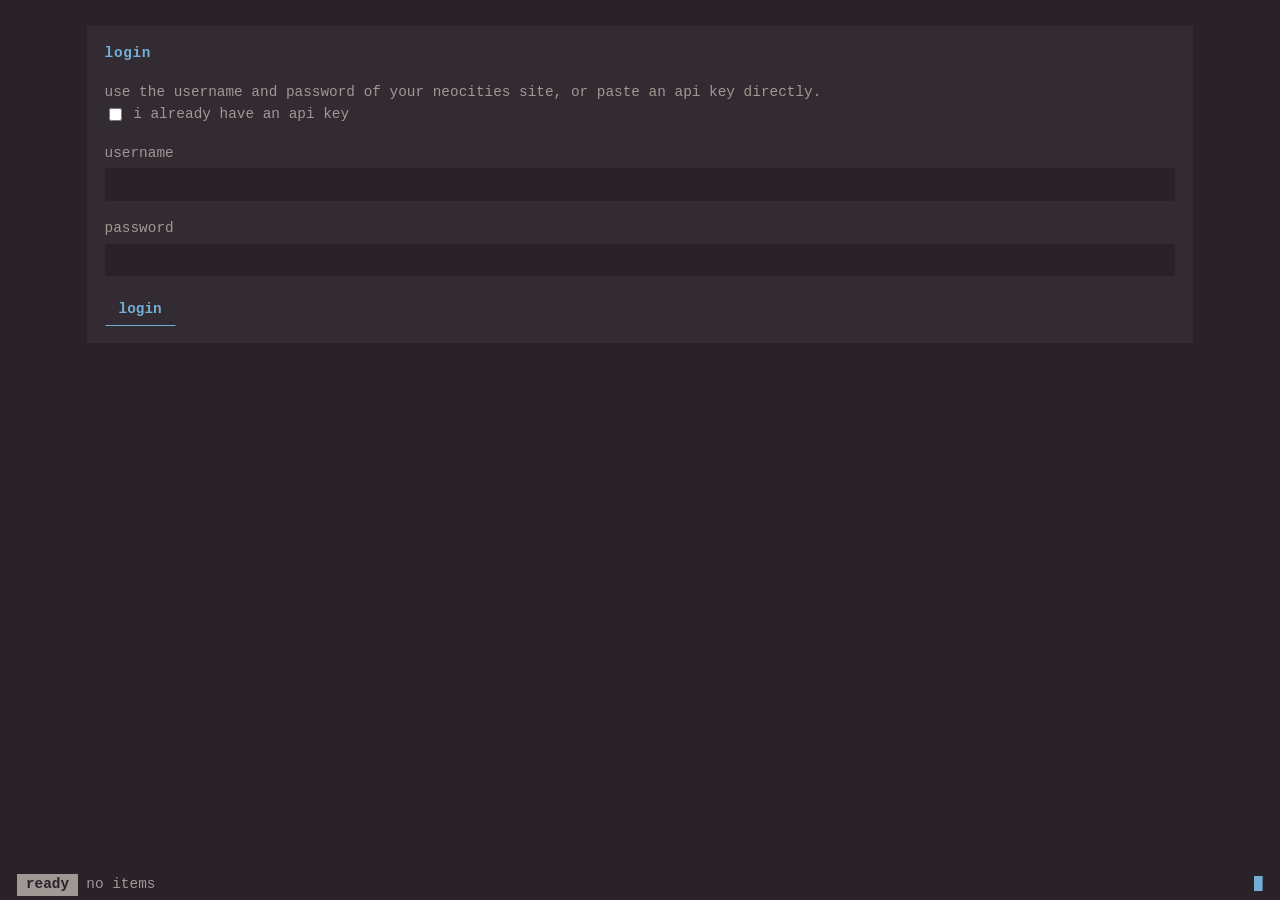
==== commit 562c69ef: "Add files via upload" ====
--- a/index.html
+++ b/index.html
@@ -1,5 +1,5 @@
 <!DOCTYPE html>
-<html lang="pt-BR">
+<html lang="en">
 
 <head>
     <meta charset="UTF-8">
@@ -7,321 +7,685 @@
     <title>Neogalleries Admin</title>
 
     <style>
-        @import url('https://fonts.googleapis.com/css2?family=Comic+Neue:ital,wght@0,300;0,400;0,700;1,300;1,400;1,700&display=swap');
-        @import url('https://fonts.googleapis.com/css2?family=Material+Symbols+Outlined:opsz,wght,FILL,GRAD@24,400,1,0');
-        @import url('https://fonts.googleapis.com/css2?family=Ubuntu:ital,wght@0,300;0,400;0,500;0,700;1,300;1,400;1,500;1,700&display=swap');
-
+        /* ============================================
+           MARK: Tokens
+           ============================================ */
         :root {
             --bg: #2a2229;
+            --bg2: #322a31;
             --fg: #fffbe8;
             --muted: #a09895;
-            --line: rgba(255,251,232,.12);
-            --accent: #d4a574;
+            --line: rgba(255, 251, 232, .12);
+            --line-2: rgba(255, 251, 232, .32);
+            --accent: #74aed4;
             --danger: #c9706b;
-            --surface: rgba(255,255,255,.04);
+            --danger-surface: rgba(201, 112, 107, .04);
+            --ok: #9dc48b;
+            --surface: rgba(255, 255, 255, .04);
+
+            --fs: 0.9rem;
+            --hair: 0.1ch;
         }
 
         *, *::before, *::after { box-sizing: border-box; }
+
+        html {
+            scrollbar-width: thin;
+            scrollbar-color: var(--line-2) var(--bg);
+        }
 
         body {
             margin: 0;
             background-color: var(--bg);
             color: var(--fg);
-            font-family: "Ubuntu", sans-serif;
-            line-height: 1.55;
-        }
-
-        h1, h2, h3 { font-family: "Comic Neue", cursive; font-weight: 700; }
-
-        .material-symbols-outlined { font-size: 20px; vertical-align: middle; }
-
-        .fg-button {
-            display: inline-flex; align-items: center; gap: .35rem;
-            padding: .35rem .75rem;
-            border: 1px solid var(--line); border-radius: 4px;
-            color: var(--fg); text-decoration: none; font-size: .85rem;
-            background: transparent; cursor: pointer;
-            transition: border-color .15s, background .15s;
-        }
-        .fg-button:hover { border-color: var(--accent); background: var(--surface); }
-        .fg-button.secondary { border-style: dashed; }
-        .fg-button.destructive { border-color: var(--danger); color: var(--danger); }
-        .fg-button.destructive:hover { background: rgba(201,112,107,.1); }
-
-        /* layout */
-        main { max-width: 960px; margin: 0 auto; padding: 2rem 1.5rem 4rem; }
-        section { margin-bottom: 2.5rem; }
-        h1, h2, h3 { margin: 0 0 1rem; }
-        h1 { font-size: 1.6rem; }
-        h2 { font-size: 1.2rem; }
-        p { margin: .6rem 0; }
-
-        .flex { display: flex; }
-        .vertical-center { align-items: center; }
-        .horizontal-space-between { justify-content: space-between; }
-        .gap { gap: .6rem; }
+            font-family: "IBM Plex Mono", ui-monospace, SFMono-Regular, "Ubuntu Mono", Menlo, Consolas, "Liberation Mono", monospace;
+            font-size: var(--fs) !important;
+            line-height: 1.5;
+        }
+
+        ::selection { background-color: var(--accent); color: var(--bg); }
+
+        /* no size changes anywhere: only weight. */
+        h1, h2, h3, b, strong { font-weight: 700; }
+        h1, h2, h3 { margin: 0; font-size: var(--fs); letter-spacing: 0.08ch; }
+        p { margin: 0; }
+        code { color: var(--accent); }
+
+        .muted { color: var(--muted); }
+        .accent { color: var(--accent); }
+        .danger { color: var(--danger); }
+        .hidden { display: none !important; }
+
+        a { color: var(--accent); text-decoration: none; cursor: default; }
+        a:hover { text-decoration: underline; }
+
+        /* ============================================
+           MARK: Screen
+           ============================================ */
+        main {
+            max-width: 132ch;
+            margin: 0 auto;
+            padding: 3ch 2ch 8ch;
+            display: flex;
+            flex-direction: column;
+            gap: 2ch;
+        }
+
+        .panel {
+            background-color: var(--surface);
+            padding: 2ch;
+        }
+
+        .panel-title {
+            color: var(--accent);
+            margin: 0 0 2ch;
+        }
+
+        .row {
+            display: flex;
+            align-items: center;
+            gap: 1ch;
+        }
+
+        .row.between { justify-content: space-between; }
+        .row.wrap { flex-wrap: wrap; }
+        .row.top { align-items: flex-start; }
         .grow { flex: 1; min-width: 0; }
 
-        /* forms */
-        .ng-form {
-            display: flex; flex-direction: column; gap: 1rem;
-            max-width: 520px;
-        }
-        .ng-form label {
-            display: flex; flex-direction: column; gap: .25rem;
-            font-size: .85rem; color: var(--muted);
-        }
-        .ng-form input[type="text"],
-        .ng-form input[type="password"],
-        .ng-form input[type="datetime-local"],
-        .ng-form textarea {
-            background: var(--surface); border: 1px solid var(--line);
-            color: var(--fg); padding: .5rem .65rem; border-radius: 4px;
-            font: inherit; font-size: .9rem;
-            transition: border-color .15s;
-        }
-        .ng-form input:focus,
-        .ng-form textarea:focus {
-            outline: none; border-color: var(--accent);
-        }
-        .ng-form input[type="file"] { font-size: .82rem; color: var(--muted); }
-        .ng-form button[type="submit"] { align-self: flex-start; margin-top: .3rem; }
-        .ng-form small { color: var(--muted); font-size: .78rem; }
-
-        /* status */
-        .ng-status {
-            padding: .55rem .8rem; border-radius: 4px;
-            font-size: .85rem; margin: .8rem 0; line-height: 1.5;
-        }
-        .ng-status.info { border: 1px solid var(--line); color: var(--muted); }
-        .ng-status.ok { border: 1px solid #6a9e6a; color: #a8d4a8; }
-        .ng-status.err { border: 1px solid var(--danger); color: #f0a8a4; }
-        .ng-status code {
-            background: rgba(255,255,255,.07); padding: .1rem .3rem;
-            border-radius: 3px; font-size: .82rem;
-        }
-
-        /* item list */
-        .ng-item-row {
-            display: flex; align-items: center; gap: 1rem;
-            padding: .75rem 0; border-bottom: 1px solid var(--line);
-        }
-        .ng-item-row img {
-            width: 64px; height: 48px; object-fit: cover;
-            border-radius: 4px; background: var(--surface);
-        }
-        .ng-item-row small { display: block; color: var(--muted); font-size: .78rem; margin-top: .15rem; }
-        .ng-empty { color: var(--muted); text-align: center; padding: 3rem 0; }
-
-        .ng-hidden { display: none !important; }
-
-        /* links */
-        .fg-link {
-            color: var(--accent); text-decoration: none;
-            border-bottom: 1px solid transparent;
-            transition: border-color .15s;
-        }
-        .fg-link:hover { border-color: var(--accent); }
-
-        /* account */
-        #accountInfo dl { font-size: .88rem; line-height: 1.8; }
+        .notice {
+            border: var(--hair) solid var(--line-2);
+            padding: 1ch 2ch;
+            color: var(--muted);
+        }
+        .notice.err { border-color: var(--danger); color: var(--danger); }
+
+        /* ============================================
+           MARK: Controls
+           ============================================ */
+        .btn {
+            font: inherit;
+            font-weight: 700;
+            color: var(--fg);
+            background: transparent;
+            border: var(--hair) solid transparent;
+            border-radius: 0;
+            padding: 0.5ch 1.5ch;
+            white-space: nowrap;
+        }
+
+        .btn:hover:not(:disabled) { border-bottom-color: var(--accent); color: var(--accent); background-color: var(--surface); }
+        .btn:active:not(:disabled) { background-color: var(--surface); }
+
+        .btn.primary { border-bottom-color: var(--accent); color: var(--accent); }
+        .btn.primary:hover:not(:disabled) { background-color: var(--accent); color: var(--bg); }
+
+        .btn.danger { color: var(--danger); }
+        .btn.danger:hover:not(:disabled) { border-bottom-color: var(--danger); background-color: var(--danger-surface); color: var(--danger); }
+
+        .btn.ghost { border-color: transparent; color: var(--muted); }
+        .btn:disabled { color: var(--muted);     }
+
+        .field { display: flex; flex-direction: column; gap: 0.5ch; color: var(--muted); }
+        .field.row { flex-direction: row; align-items: center; gap: 1ch; }
+
+        input, select, textarea {
+            font: inherit;
+            color: var(--fg);
+            background-color: var(--bg);
+            border: var(--hair) solid transparent;
+            border-radius: 0;
+            padding: 0.5ch 1ch;
+            width: 100%;
+            caret-color: var(--accent);
+            caret-shape: block;
+        }
+
+        input:focus, select:focus, textarea:focus { outline: none; }
+        input::placeholder { color: var(--muted); opacity: .6; }
+        input[type="file"] { padding: 0.5ch 0; color: var(--muted); background-color: var(--bg); }
+        input[type="checkbox"] { width: auto; accent-color: var(--accent); }
+
+        .form { display: flex; flex-direction: column; gap: 2ch; }
+
+        /* ============================================
+           MARK: Account
+           ============================================ */
+        #accountThumb {
+            width: 34ch;
+            aspect-ratio: 4 / 3;
+            object-fit: cover;
+            border: var(--hair) solid var(--line);
+            background-color: var(--bg);
+        }
+
+        #accountInfo dl {
+            display: grid;
+            grid-template-columns: 12ch 1fr;
+            gap: 0 2ch;
+            margin: 0;
+        }
         #accountInfo dt { color: var(--muted); }
         #accountInfo dd { margin: 0; }
+
+        /* ============================================
+           MARK: Toolbar
+           ============================================ */
+        .toolbar {
+            display: flex;
+            flex-wrap: wrap;
+            align-items: center;
+            gap: 1ch 2ch;
+            margin-bottom: 2ch;
+            padding-bottom: 2ch;
+        }
+
+        .search {
+            display: flex;
+            align-items: center;
+            gap: 1ch;
+            flex: 1;
+            min-width: 20ch;
+            border: var(--hair) solid transparent;
+            padding: 0 1ch;
+            color: var(--muted);
+            background-color: var(--bg);
+        }
+        .search:focus-within { border-color: var(--accent); }
+        .search input { border: none; background: none; padding: 0.5ch 0; }
+        .search input:focus { border: none; }
+        .search .btn { border-color: transparent; padding: 0 0.5ch; }
+
+        select { width: auto; }
+
+        /* ============================================
+           MARK: Item grid
+           ============================================ */
+        .grid {
+            display: grid;
+            grid-template-columns: repeat(auto-fill, minmax(22ch, 1fr));
+            gap: 2ch;
+        }
+
+        .card {
+            display: flex;
+            flex-direction: column;
+            border: var(--hair) solid transparent;
+            background-color: var(--surface);
+        }
+
+        .card figure {
+            margin: 0;
+            aspect-ratio: 1 / 1;
+            overflow: hidden;
+            background-color: var(--surface);
+        }
+        .card figure img { display: block; width: 100%; height: 100%; object-fit: cover; }
+
+        .card .body {
+            flex: 1;
+            display: flex;
+            flex-direction: column;
+            gap: 0.25ch;
+            padding: 1ch;
+            min-width: 0;
+        }
+        .card .name { font-weight: 700; overflow-wrap: anywhere; }
+        .card .meta { color: var(--muted); overflow-wrap: anywhere; }
+        .card .tags { color: var(--muted); overflow-wrap: anywhere; }
+        .card .actions { display: grid; grid-template-columns: repeat(2, minmax(0, 1fr)); gap: 1ch; padding: 0 1ch 1ch; }
+        .card .actions .btn { padding-inline: 0.5ch; overflow: hidden; }
+
+        .empty { grid-column: 1 / -1; color: var(--muted); text-align: center; padding: 4ch 0; }
+
+        /* ============================================
+           MARK: Pager
+           ============================================ */
+        .pager {
+            display: flex;
+            flex-wrap: wrap;
+            align-items: center;
+            justify-content: center;
+            gap: 1ch;
+            margin-top: 2ch;
+        }
+        .pager .pos { color: var(--muted); padding: 0 1ch; }
+
+        /* ============================================
+           MARK: Dialog
+           ============================================ */
+        dialog.tui {
+            padding: 0;
+            border: none;
+            background: transparent;
+            color: var(--fg);
+            width: min(70ch, calc(100vw - 4ch));
+            max-width: calc(100vw - 4ch);
+            max-height: calc(100vh - 4ch);
+        }
+
+        dialog.tui::backdrop { background-color: rgba(16, 12, 14, .78); }
+
+        .window {
+            display: flex;
+            flex-direction: column;
+            max-height: calc(100vh - 4ch);
+            background-color: var(--bg2);
+            border: var(--hair) solid var(--line-2);
+            box-shadow: 0 0 0 1ch var(--bg);
+        }
+
+        .window-title {
+            flex: none;
+            display: flex;
+            align-items: center;
+            justify-content: space-between;
+            gap: 2ch;
+            padding: 1ch 2ch;
+            color: var(--accent);
+            font-weight: 700;
+        }
+
+        .window-body {
+            flex: 1 1 auto;
+            min-height: 0;
+            overflow-y: auto;
+            display: flex;
+            flex-direction: column;
+            gap: 1ch;
+            padding: 2ch;
+        }
+
+        .window-actions {
+            flex: none;
+            display: flex;
+            align-items: center;
+            justify-content: flex-end;
+            gap: 1ch;
+            padding: 1ch 2ch;
+            border-top: var(--hair) solid var(--line);
+        }
+
+        .window-actions .busy { margin-right: auto; display: flex; align-items: center; gap: 1ch; color: var(--accent); }
+
+        .summary {
+            display: flex;
+            gap: 1ch;
+            align-items: center;
+            padding: 1ch;
+            border: var(--hair) solid var(--line);
+            background-color: var(--surface);
+        }
+        .summary img { width: 8ch; height: 8ch; object-fit: cover; border: var(--hair) solid var(--line); }
+
+        .opts { margin: 0; padding-left: 2ch; color: var(--muted); }
+        .opts li { margin-bottom: 0.5ch; }
+        .opts b { color: var(--fg); }
+
+        /* ============================================
+           MARK: Blinking cursor
+           The only progress feedback: a block cursor that
+           blinks while an action is running.
+           ============================================ */
+        .cursor { color: var(--accent); animation: tui-blink 1s step-end infinite; }
+        .cursor.calm { animation: none; }
+
+        @keyframes tui-blink {
+            0%, 50% { opacity: 1; }
+            50.01%, 100% { opacity: 0; }
+        }
+
+        /* ============================================
+           MARK: Status line
+           ============================================ */
+        #statusBar {
+            position: fixed;
+            inset: auto 0 0 0;
+            z-index: 100;
+            display: flex;
+            align-items: center;
+            gap: 1ch;
+            padding: 0.5ch 2ch;
+            background-color: var(--bg);
+        }
+
+        #statusBar .tag {
+            flex: none;
+            font-weight: 700;
+            padding: 0 1ch;
+            background-color: var(--muted);
+            color: var(--bg);
+        }
+
+        #statusBar .msg {
+            color: var(--muted);
+            overflow: hidden;
+            text-overflow: ellipsis;
+            white-space: nowrap;
+        }
+
+        #statusBar[data-state="busy"] .tag { background-color: var(--accent); }
+        #statusBar[data-state="ok"] .tag { background-color: var(--ok); }
+        #statusBar[data-state="warn"] .tag { background-color: var(--accent); }
+        #statusBar[data-state="err"] .tag { background-color: var(--danger); }
+        #statusBar[data-state="err"] .msg { color: var(--danger); }
+        #statusBar[data-state="ok"] .msg,
+        #statusBar[data-state="warn"] .msg { color: var(--fg); }
+
+        /* ============================================
+           MARK: Responsive
+           ============================================ */
+        @media (max-width: 60ch) {
+            main { padding: 2ch 1ch 8ch; }
+            .grid { grid-template-columns: repeat(auto-fill, minmax(18ch, 1fr)); }
+            #accountThumb { width: 100%; }
+            .toolbar { align-items: stretch; }
+        }
     </style>
 </head>
 
 <body>
-    <main>
-        <div id="ngProxyWarning" class="ng-status err ng-hidden">
-            ⚠️ Configure <code>PROXY_URL</code> in <code>neogalleries.js</code> before using the admin panel (see
-            <code>proxy-worker/worker.js</code> and the instructions that come with this site).
+    <main id="screen">
+        <div id="ngProxyWarning" class="notice err hidden">
+            ! configure PROXY_URL in neogalleries.js before using this panel (see proxy-worker/worker.js).
         </div>
 
         <!-- MARK: login -->
-        <section id="loginScreen">
-            <h1>Login with Neocities</h1>
-            <p>Use the username and password of your Neocities site, or paste a API key directly.</p>
-
-            <form class="ng-form" id="loginForm">
-                <label>
-                    <span style="display:flex; align-items:center; gap:0.4rem;">
-                        <input type="checkbox" id="useKeyCheckbox" style="width:auto;"> I already have an API key
-                    </span>
-                </label>
-                <label id="usernameField">
-                    Username
+        <section id="loginScreen" class="panel">
+            <h1 class="panel-title">login</h1>
+            <p class="muted">use the username and password of your neocities site, or paste an api key directly.</p>
+
+            <form class="form" id="loginForm">
+                <label class="row muted">
+                    <input type="checkbox" id="useKeyCheckbox"> i already have an api key
+                </label>
+                <label class="field" id="usernameField">
+                    <span>username</span>
                     <input type="text" name="username" autocomplete="username">
                 </label>
-                <label id="secretLabel">
-                    Password
+                <label class="field" id="secretLabel">
+                    <span>password</span>
                     <input type="password" name="secret" autocomplete="current-password" required>
                 </label>
-                <button type="submit">Login</button>
+                <div class="row">
+                    <button type="submit" class="btn primary" id="ngLoginBtn">login</button>
+                </div>
             </form>
-
-            <div id="loginStatus"></div>
         </section>
 
-        <!-- MARK: account info -->
-        <section id="accountInfo" class="ng-hidden" style="margin-bottom:2rem;">
-            <div style="display:flex; gap:1.5rem; flex-wrap:wrap; align-items:flex-start;">
-                <img id="accountThumb" src="" alt="Site thumbnail"
-                    style="width:270px; height:202px; object-fit:cover; border-radius:6px; border:1px solid var(--line);">
-                <div style="min-width:200px;">
-                    <h2 id="accountSitename" style="margin:0 0 0.4rem;"></h2>
-                    <p id="accountSiteUrl" style="margin:0 0 0.8rem;"></p>
-                    <dl style="margin:0; font-size:0.9rem; line-height:1.8;">
-                        <dt style="color:var(--muted);">Domain</dt>
-                        <dd id="accountDomain" style="margin:0;"></dd>
-                        <dt style="color:var(--muted);">Hits</dt>
-                        <dd id="accountHits" style="margin:0;"></dd>
-                        <dt style="color:var(--muted);">Tags</dt>
-                        <dd id="accountTags" style="margin:0;"></dd>
-                        <dt style="color:var(--muted);">Created</dt>
-                        <dd id="accountCreated" style="margin:0;"></dd>
-                        <dt style="color:var(--muted);">Last Updated</dt>
-                        <dd id="accountUpdated" style="margin:0;"></dd>
+        <!-- MARK: account -->
+        <section id="accountInfo" class="panel hidden">
+            <h2 class="panel-title">account</h2>
+            <div class="row wrap top">
+                <img id="accountThumb" src="" alt="site thumbnail">
+                <div class="grow">
+                    <div class="row wrap">
+                        <b id="accountSitename"></b>@
+                        <span id="accountSiteUrl" class="muted"></span>
+                    </div>
+                    <dl>
+                        <dt>domain</dt>
+                        <dd id="accountDomain">—</dd>
+                        <dt>hits</dt>
+                        <dd id="accountHits">—</dd>
+                        <dt>tags</dt>
+                        <dd id="accountTags">—</dd>
+                        <dt>created</dt>
+                        <dd id="accountCreated">—</dd>
+                        <dt>updated</dt>
+                        <dd id="accountUpdated">—</dd>
                     </dl>
                 </div>
             </div>
-            <p style="margin-top:1rem;"><a href="#" id="ngLogoutLink" class="ng-hidden fg-link">Logout</a></p>
+            <p style="margin-top:2ch;"><a href="#" id="ngLogoutLink">logout</a></p>
         </section>
 
-        <!-- MARK: admin panel -->
-
-        <section id="adminScreen" class="ng-hidden">
-            <div class="flex vertical-center horizontal-space-between">
-                <h1>Gallery Items</h1>
-                <div class="flex vertical-center gap">
-                    <button id="ngNewItemBtn" class="fg-button"><span class="material-symbols-outlined">add</span> New Item</button>
-                </div>
+        <!-- MARK: items -->
+        <section id="adminScreen" class="panel hidden">
+            <h2 class="panel-title">gallery items</h2>
+
+            <div id="ngNoGalleryWarning" class="notice hidden">
+                this site has no neogalleries installation yet - it was just created, add the first item to get started.
             </div>
 
-            <div id="adminStatus"></div>
-
-            <div id="itemList"></div>
-
-            <!-- create/edit form -->
-            <div id="formPanel" class="ng-hidden"
-                style="margin-top:2rem; padding-top:1.5rem; border-top:1px solid var(--line);">
-                <h2 id="formTitle">New Item</h2>
-                <form class="ng-form" id="itemForm">
-                    <label>
-                        Main Image <span id="imageFileHint" style="font-weight:normal;"></span>
-                        <input type="file" name="imageFile" id="imageFile" accept="image/*,.svg">
-                    </label>
-                    <label>
-                        Alternative Images (children)
-                        <input type="file" name="childFiles" id="childFiles" accept="image/*,.svg" multiple>
-                        <small style="font-weight:normal;">Files will be named automatically (e.g., 134.1.png,
-                            134.2.png...)</small>
-                    </label>
-                    <div id="existingChildren" style="display:none; margin-top:0.3rem;"></div>
-                    <label>
-                        Filename (in gallery/)
-                        <input type="text" name="filename" required placeholder="ex: image.png">
-                    </label>
-                    <label>
-                        Title (caption)
-                        <input type="text" name="caption" required>
-                    </label>
-                    <label>
-                        Description (accepts HTML)
-                        <textarea name="description" rows="4"
-                            placeholder="&lt;p&gt;Your description here&lt;/p&gt;"></textarea>
-                    </label>
-                    <label>
-                        Alternative Text (alt)
-                        <input type="text" name="alt">
-                    </label>
-                    <label>
-                        Tags (separated by commas)
-                        <input type="text" name="tags" placeholder="e.g., cats, illustration">
-                    </label>
-                    <label>
-                        Authors (separated by commas)
-                        <input type="text" name="authors" placeholder="e.g., John Doe, Jane Smith">
-                    </label>
-                    <label>
-                        Creation Date
-                        <input type="datetime-local" name="createdate" required>
-                    </label>
-                    <div class="flex gap">
-                        <button type="submit" class="fg-button">Save</button>
-                        <button type="button" class="fg-button secondary" id="ngCancelForm">Cancel</button>
-                    </div>
-                </form>
+            <div class="toolbar">
+                <label class="search">
+                    <span>find</span>
+                    <input type="search" id="ngSearch" placeholder="caption, filename, tag, author" autocomplete="off">
+                    <button type="button" class="btn ghost" id="ngSearchClear" title="clear search">esc</button>
+                </label>
+                <label class="field row">
+                    <span>per page</span>
+                    <select id="ngPageSize">
+                        <option value="12">12</option>
+                        <option value="24" selected>24</option>
+                        <option value="48">48</option>
+                        <option value="96">96</option>
+                    </select>
+                </label>
+                <span id="ngListCount" class="muted"></span>
+                <div class="grow"></div>
+                <button type="button" id="ngNewItemBtn" class="btn primary">+ new item</button>
             </div>
+
+            <div id="itemList" class="grid"></div>
+            <div id="itemPager" class="pager"></div>
         </section>
     </main>
+
+    <!-- MARK: create/edit dialog -->
+    <dialog id="itemDialog" class="tui">
+        <form class="window" id="itemForm">
+            <header class="window-title">
+                <span id="formTitle">new item</span>
+                <button type="button" class="btn ghost" id="ngCloseForm" title="close (esc)">esc</button>
+            </header>
+
+            <div class="window-body form">
+                <label class="field">
+                    <span>main image <span id="imageFileHint" class="muted"></span></span>
+                    <input type="file" name="imageFile" id="imageFile" accept="image/*,.svg">
+                </label>
+                <label class="field">
+                    <span>alternative images (children)</span>
+                    <input type="file" name="childFiles" id="childFiles" accept="image/*,.svg" multiple>
+                    <span class="muted">files will be named automatically (e.g. 134.1.png, 134.2.png...)</span>
+                </label>
+                <div id="existingChildren" class="muted hidden"></div>
+                <label class="field">
+                    <span>filename (in gallery/)</span>
+                    <input type="text" name="filename" placeholder="ex: image.png">
+                </label>
+                <label class="field">
+                    <span>title (caption)</span>
+                    <input type="text" name="caption">
+                </label>
+                <label class="field">
+                    <span>description (accepts html)</span>
+                    <textarea name="description" rows="4" placeholder="&lt;p&gt;your description here&lt;/p&gt;"></textarea>
+                </label>
+                <label class="field">
+                    <span>alternative text (alt)</span>
+                    <input type="text" name="alt">
+                </label>
+                <label class="field">
+                    <span>tags (comma separated)</span>
+                    <input type="text" name="tags" placeholder="e.g. cats, illustration">
+                </label>
+                <label class="field">
+                    <span>authors (comma separated)</span>
+                    <input type="text" name="authors" placeholder="e.g. john doe, jane smith">
+                </label>
+                <label class="field">
+                    <span>creation date</span>
+                    <input type="datetime-local" name="createdate">
+                </label>
+            </div>
+
+            <footer class="window-actions">
+                <span id="formBusy" class="busy hidden"><span>working</span><span class="cursor">█</span></span>
+                <button type="button" class="btn" id="ngCancelForm">cancel</button>
+                <button type="submit" class="btn primary" id="ngSaveBtn">save</button>
+            </footer>
+        </form>
+    </dialog>
+
+    <!-- MARK: delete dialog -->
+    <dialog id="deleteDialog" class="tui">
+        <div class="window">
+            <header class="window-title">
+                <span>delete</span>
+                <button type="button" class="btn ghost" id="ngCloseDelete" title="close (esc)">esc</button>
+            </header>
+
+            <div class="window-body">
+                <div id="ngDeleteSummary" class="summary"></div>
+                <p class="muted">nothing happens until you pick one of the actions below:</p>
+                <ul class="opts">
+                    <li><b>delete files</b> - remove the item from gallery.json and erase the image(s) from the site</li>
+                    <li><b>unlist only</b> - remove the item from gallery.json, the image(s) stay on the server</li>
+                    <li><b>cancel</b> - close this dialog, nothing happens</li>
+                </ul>
+            </div>
+
+            <footer class="window-actions">
+                <button type="button" class="btn" id="ngDeleteCancel">cancel</button>
+                <button type="button" class="btn" id="ngDeleteUnlist">unlist only</button>
+                <button type="button" class="btn danger" id="ngDeleteFiles">delete files</button>
+            </footer>
+        </div>
+    </dialog>
+
+    <!-- MARK: status line -->
+    <footer id="statusBar" data-state="ready">
+        <span class="tag" id="statusTag">ready</span>
+        <span class="msg" id="statusMsg">booting</span>
+        <div class="grow"></div>
+        <span class="cursor" id="statusCursor">█</span>
+    </footer>
 
     <script src="neogalleries.js"></script>
     <script>
         (() => {
             const $ = sel => document.querySelector(sel);
+            const esc = str => NeoGalleries.escapeHtml(str);
 
             let auth = null;
-            let galleryData = null;
+            let galleryData = { items: [], site: {} };
             let neocitiesSiteUrl = "";
 
-            // ---------- avisa se o proxy não foi configurado ----------
+            let searchQuery = "";
+            let page = 1;
+            let totalPages = 1;
+            let pageSize = Number($("#ngPageSize").value) || 24;
+
+            let busy = false;
+            let pendingDelete = null;
+
+            const itemDialog = $("#itemDialog");
+            const deleteDialog = $("#deleteDialog");
+
+            // ---------- status line ----------
+            // Single source of feedback: the message is de-duplicated (the
+            // same text is never repainted twice) and the blinking cursor
+            // stays lit while an action is running.
+            const status = (() => {
+                const root = $("#statusBar");
+                const tag = $("#statusTag");
+                const msg = $("#statusMsg");
+                const cursor = $("#statusCursor");
+                let state = "ready";
+                let text = "";
+                let settle = null;
+
+                function idleText() {
+                    if (!galleryData.items.length) return "no items";
+                    return `${galleryData.items.length} items - page ${page}/${totalPages} - ${pageSize}/page`;
+                }
+
+                function paint(nextState, message) {
+                    if (nextState === state && message === text) return;   // no repaint
+                    state = nextState;
+                    text = message || "";
+                    root.dataset.state = state;
+                    tag.textContent = `${state}`;
+                    msg.textContent = text;
+                    cursor.classList.toggle("calm", state !== "busy");
+                    clearTimeout(settle);
+                }
+
+                return {
+                    busy(message) { paint("busy", message); },
+                    ok(message) { paint("ok", message); settle = setTimeout(() => this.idle(), 4000); },
+                    warn(message) { paint("warn", message); settle = setTimeout(() => this.idle(), 6000); },
+                    err(message) { paint("err", message); },
+                    idle() { clearTimeout(settle); paint("ready", idleText()); },
+                    refresh() { if (state !== "busy") this.idle(); }
+                };
+            })();
+
+            status.idle();
+
+            // ---------- warn if proxy is not configured ----------
             if (NeoGalleries.CONFIG.PROXY_URL.includes("SEU-WORKER")) {
-                $("#ngProxyWarning").classList.remove("ng-hidden");
-            }
-
-            // ---------- alterna entre login com senha e login com chave de API ----------
+                $("#ngProxyWarning").classList.remove("hidden");
+                status.err("PROXY_URL is not configured in neogalleries.js");
+            }
+
+            // ---------- toggle between password login and API key login ----------
             const useKeyCheckbox = $("#useKeyCheckbox");
             useKeyCheckbox.addEventListener("change", () => {
                 const usingKey = useKeyCheckbox.checked;
-                $("#usernameField").classList.toggle("ng-hidden", usingKey);
-                $("#secretLabel").firstChild.textContent = usingKey ? "Chave de API" : "Senha";
+                $("#usernameField").classList.toggle("hidden", usingKey);
+                $("#secretLabel").firstChild.textContent = usingKey ? "api key" : "password";
             });
-
-            function setStatus(el, type, msg) {
-                el.innerHTML = msg ? `<div class="ng-status ${type}">${NeoGalleries.escapeHtml(msg)}</div>` : "";
-            }
 
             // ---------- login ----------
             $("#loginForm").addEventListener("submit", async e => {
                 e.preventDefault();
-                const status = $("#loginStatus");
-                setStatus(status, "info", "Entrando...");
+
+                const btn = $("#ngLoginBtn");
+                btn.disabled = true;
+                status.busy("asking neocities for an api key...");
+
                 try {
                     let apiKey;
                     if (useKeyCheckbox.checked) {
-                        apiKey = e.target.secret.value.trim();
+                        apiKey = $("#loginForm").elements.namedItem("secret").value.trim();
                         await NeoGalleries.NeoCitiesAPI.info({ apiKey });
                     } else {
-                        const user = e.target.username.value.trim();
-                        const pass = e.target.secret.value;
-                        if (!user) throw new Error("Informe o nome do seu site no Neocities.");
+                        const user = $("#loginForm").elements.namedItem("username").value.trim();
+                        const pass = $("#loginForm").elements.namedItem("secret").value;
+                        if (!user) throw new Error("please enter your neocities site name");
                         apiKey = await NeoGalleries.NeoCitiesAPI.getApiKey(user, pass);
                     }
+
                     sessionStorage.setItem("ng_admin_key", apiKey);
-                    setStatus(status, "", "");
+                    status.ok("logged in");
                     await enterAdmin(apiKey);
                 } catch (err) {
-                    setStatus(status, "err", err.message);
+                    status.err(`login failed: ${err.message}`);
+                } finally {
+                    btn.disabled = false;
                 }
             });
 
-            // ---------- entra no painel ----------
+            // ---------- enter admin panel ----------
             async function enterAdmin(apiKey) {
                 auth = { apiKey };
-                $("#loginScreen").classList.add("ng-hidden");
-                $("#accountInfo").classList.remove("ng-hidden");
-                $("#adminScreen").classList.remove("ng-hidden");
-                $("#ngLogoutLink").classList.remove("ng-hidden");
+                $("#loginScreen").classList.add("hidden");
+                $("#accountInfo").classList.remove("hidden");
+                $("#adminScreen").classList.remove("hidden");
 
                 let siteUrl = "";
                 try {
+                    status.busy("reading site info...");
                     const resp = await NeoGalleries.NeoCitiesAPI.info(auth);
                     const info = resp.info || {};
                     const sitename = info.sitename || "";
                     siteUrl = `https://${sitename}.neocities.org`;
                     neocitiesSiteUrl = siteUrl;
                     $("#accountSitename").textContent = sitename;
-                    $("#accountSiteUrl").innerHTML = `<a href="${NeoGalleries.escapeHtml(siteUrl)}" target="_blank" rel="noopener">${NeoGalleries.escapeHtml(sitename)}.neocities.org</a>`;
+                    $("#accountSiteUrl").innerHTML = `<a href="${esc(siteUrl)}" target="_blank" rel="noopener">${esc(sitename)}.neocities.org</a>`;
                     $("#accountThumb").src = `https://neocities.org/site_screenshots/90/83/${encodeURIComponent(sitename)}/index.html.540x405.webp`;
                     $("#accountDomain").textContent = info.domain || "—";
                     $("#accountHits").textContent = info.hits != null ? info.hits.toLocaleString() : "—";
@@ -333,8 +697,29 @@
                 try {
                     await NeoGalleries.NeoCitiesAPI.createDirectory(auth, "gallery");
                 } catch (_) { }
-                galleryData = await NeoGalleries.loadGallery(siteUrl);
+
+                let galleryLoaded = false;
+                try {
+                    status.busy("downloading gallery.json...");
+                    galleryData = await NeoGalleries.loadGallery(siteUrl);
+                    galleryLoaded = true;
+                } catch (_) {
+                    galleryData = { items: [], site: {} };
+                }
+
+                // gallery.json is the source of truth for the published gallery
+                // URL. The admin panel may live on another host (GitHub Pages),
+                // so never let its own origin leak into the RSS <link>.
+                neocitiesSiteUrl = NeoGalleries.siteUrl(galleryData, siteUrl);
+
                 renderList();
+
+                if (!galleryLoaded) {
+                    $("#ngNoGalleryWarning").classList.remove("hidden");
+                    status.warn("no gallery.json on this site yet - create the first item");
+                } else {
+                    status.idle();
+                }
             }
 
             $("#ngLogoutLink").addEventListener("click", e => {
@@ -346,93 +731,173 @@
             window.addEventListener("DOMContentLoaded", () => {
                 const saved = sessionStorage.getItem("ng_admin_key");
                 if (saved) {
+                    status.busy("restoring session...");
                     enterAdmin(saved).catch(err => {
                         sessionStorage.removeItem("ng_admin_key");
-                        setStatus($("#loginStatus"), "err", "Sessão expirou: " + err.message);
+                        status.err(`session expired: ${err.message}`);
                     });
                 }
             });
 
-            // ---------- lista de itens ----------
+            // ---------- item grid ----------
+            function itemCardHTML(it) {
+                const children = it.children || [];
+                const tags = (it.tags || []).map(t => `[${t}]`).join(" ");
+                const extra = (it.tags || []).length > 5 ? ` +${it.tags.length - 5}` : "";
+
+                return `
+      <article class="card" data-filename="${esc(it.filename)}">
+        <figure><img src="${esc(NeoGalleries.imgSrc(it.filename, neocitiesSiteUrl))}" alt="${esc(it.alt || "")}" loading="lazy"></figure>
+        <div class="body">
+          <span class="name">${esc(it.caption)}</span>
+          <span class="meta">${esc(it.filename)}</span>
+          <span class="meta">${esc(NeoGalleries.formatDisplayDate(it.createdate))}${children.length ? ` · ${children.length} more image${children.length > 1 ? "s" : ""}` : ""}</span>
+          ${tags ? `<span class="tags">${esc(tags)}${extra}</span>` : ""}
+        </div>
+        <div class="actions">
+          <button type="button" class="btn" data-action="edit" data-filename="${esc(it.filename)}">edit</button>
+          <button type="button" class="btn danger" data-action="delete" data-filename="${esc(it.filename)}">del</button>
+        </div>
+      </article>`;
+            }
+
+            function filteredItems() {
+                return NeoGalleries.searchItems(NeoGalleries.sortByDateDesc(galleryData.items), searchQuery);
+            }
+
             function renderList() {
+                const items = filteredItems();
+                const result = NeoGalleries.paginate(items, pageSize, page);
+                const { pageItems } = result;
+                page = result.page;
+                totalPages = result.totalPages;
+
                 const list = $("#itemList");
-                const items = NeoGalleries.sortByDateDesc(galleryData.items);
-                if (!items.length) {
-                    list.innerHTML = `<p class="ng-empty">Nenhum item ainda. Adicione o primeiro! ✦</p>`;
-                    return;
-                }
-                list.innerHTML = items.map(it => {
-                    const childCount = (it.children || []).length;
-                    return `
-      <div class="ng-item-row">
-        <img src="${NeoGalleries.escapeHtml(NeoGalleries.imgSrc(it.filename, neocitiesSiteUrl))}" alt="">
-        <div class="grow">
-          <strong>${NeoGalleries.escapeHtml(it.caption)}</strong>
-          <small>${NeoGalleries.escapeHtml(it.filename)}${childCount ? ` · ${childCount} child${childCount > 1 ? "ren" : ""}` : ""} · ${NeoGalleries.escapeHtml(NeoGalleries.formatDisplayDate(it.createdate))}</small>
-        </div>
-        <button class="fg-button secondary" data-action="edit" data-filename="${NeoGalleries.escapeHtml(it.filename)}"><span class="material-symbols-outlined">edit</span> Edit</button>
-        <button class="fg-button destructive" data-action="delete" data-filename="${NeoGalleries.escapeHtml(it.filename)}"><span class="material-symbols-outlined">delete</span> Delete</button>
-      </div>`;
-                }).join("");
+                list.innerHTML = items.length
+                    ? pageItems.map(itemCardHTML).join("")
+                    : `<p class="empty">${searchQuery ? "nothing matches that search" : "no items yet - add the first one"}</p>`;
+
+                const first = items.length ? (page - 1) * pageSize + 1 : 0;
+                const last = first + pageItems.length - 1;
+                const total = galleryData.items.length;
+                $("#ngListCount").textContent = items.length
+                    ? `${first}-${last} of ${items.length}${items.length !== total ? ` (filtered from ${total})` : ""}`
+                    : "";
+
+                renderPager(page, totalPages);
+                status.refresh();
+            }
+
+            function renderPager(currentPage, pages) {
+                const pager = $("#itemPager");
+                if (pages <= 1) { pager.innerHTML = ""; return; }
+
+                pager.innerHTML = `
+        <button type="button" class="btn" data-page="1" ${currentPage <= 1 ? "disabled" : ""} title="first page">&lt;&lt;</button>
+        <button type="button" class="btn" data-page="${currentPage - 1}" ${currentPage <= 1 ? "disabled" : ""} title="previous page">&lt;</button>
+        <span class="pos">page ${currentPage} / ${pages}</span>
+        <button type="button" class="btn" data-page="${currentPage + 1}" ${currentPage >= pages ? "disabled" : ""} title="next page">&gt;</button>
+        <button type="button" class="btn" data-page="${pages}" ${currentPage >= pages ? "disabled" : ""} title="last page">&gt;&gt;</button>`;
             }
 
             $("#itemList").addEventListener("click", e => {
                 const btn = e.target.closest("button[data-action]");
                 if (!btn) return;
-                const filename = btn.dataset.filename;
-                const item = galleryData.items.find(it => it.filename === filename);
+                const item = galleryData.items.find(it => it.filename === btn.dataset.filename);
+                if (!item) return;
                 if (btn.dataset.action === "edit") openForm("edit", item);
-                if (btn.dataset.action === "delete") handleDelete(filename);
+                if (btn.dataset.action === "delete") openDeleteDialog(item);
             });
 
-            // ---------- formulário ----------
+            $("#itemPager").addEventListener("click", e => {
+                const btn = e.target.closest("button[data-page]");
+                if (!btn || btn.disabled) return;
+                page = Number(btn.dataset.page);
+                renderList();
+                $("#adminScreen").scrollIntoView?.({ behavior: "smooth", block: "start" });
+            });
+
+            // ---------- search ----------
+            const searchInput = $("#ngSearch");
+            let searchTimer = null;
+
+            searchInput.addEventListener("input", () => {
+                clearTimeout(searchTimer);
+                searchTimer = setTimeout(() => {
+                    searchQuery = searchInput.value;
+                    page = 1;
+                    renderList();
+                }, 150);
+            });
+
+            $("#ngSearchClear").addEventListener("click", () => {
+                searchInput.value = "";
+                searchQuery = "";
+                page = 1;
+                renderList();
+                searchInput.focus();
+            });
+
+            $("#ngPageSize").addEventListener("change", e => {
+                pageSize = Number(e.target.value) || 24;
+                page = 1;
+                renderList();
+            });
+
+            // ---------- create/edit dialog ----------
             const form = $("#itemForm");
+            const field = name => form.elements.namedItem(name);
             const imageFileInput = $("#imageFile");
 
             $("#ngNewItemBtn").addEventListener("click", () => openForm("create"));
             $("#ngCancelForm").addEventListener("click", closeForm);
+            $("#ngCloseForm").addEventListener("click", closeForm);
+            itemDialog.addEventListener("click", e => { if (e.target === itemDialog) closeForm(); });
+            itemDialog.addEventListener("cancel", e => { e.preventDefault(); closeForm(); });
+            itemDialog.addEventListener("close", () => { if (!busy) form.reset(); });
 
             function openForm(mode, item) {
                 form.reset();
                 delete form.dataset.originalFilename;
-                document.getElementById("existingChildren").style.display = "none";
-                document.getElementById("existingChildren").innerHTML = "";
+                $("#existingChildren").classList.add("hidden");
+                $("#existingChildren").innerHTML = "";
+
                 if (mode === "edit" && item) {
-                    $("#formTitle").textContent = "Editar item";
+                    $("#formTitle").textContent = "edit item";
                     form.dataset.originalFilename = item.filename;
-                    form.filename.value = item.filename;
-                    form.caption.value = item.caption || "";
-                    form.description.value = item.description || "";
-                    form.alt.value = item.alt || "";
-                    form.tags.value = (item.tags || []).join(", ");
-                    form.authors.value = (item.authors || []).join(", ");
-                    form.createdate.value = NeoGalleries.toInputLocal(item.createdate);
-                    imageFileInput.required = false;
-                    $("#imageFileHint").textContent = "(deixe em branco para manter a imagem atual)";
+                    field("filename").value = item.filename;
+                    field("caption").value = item.caption || "";
+                    field("description").value = item.description || "";
+                    field("alt").value = item.alt || "";
+                    field("tags").value = (item.tags || []).join(", ");
+                    field("authors").value = (item.authors || []).join(", ");
+                    field("createdate").value = NeoGalleries.toInputLocal(item.createdate);
+                    $("#imageFileHint").textContent = "(leave blank to keep the current image)";
+
                     const children = item.children || [];
                     if (children.length) {
-                        const el = document.getElementById("existingChildren");
-                        el.style.display = "block";
-                        el.innerHTML = `<small style="color:var(--muted);">Filhas existentes: ${children.map(c => NeoGalleries.escapeHtml(c)).join(", ")}</small>`;
+                        const el = $("#existingChildren");
+                        el.classList.remove("hidden");
+                        el.textContent = `existing children: ${children.join(", ")}`;
                     }
                 } else {
-                    $("#formTitle").textContent = "Novo item";
-                    form.createdate.value = NeoGalleries.toInputLocal(NeoGalleries.nowAsCreateDate());
-                    imageFileInput.required = true;
+                    $("#formTitle").textContent = "new item";
+                    field("createdate").value = NeoGalleries.toInputLocal(NeoGalleries.nowAsCreateDate());
                     $("#imageFileHint").textContent = "";
                 }
-                $("#formPanel").classList.remove("ng-hidden");
-                $("#formPanel").scrollIntoView({ behavior: "smooth" });
+
+                itemDialog.showModal();
             }
 
             function closeForm() {
-                $("#formPanel").classList.add("ng-hidden");
+                if (busy) return;
+                itemDialog.close();
                 form.reset();
             }
 
             imageFileInput.addEventListener("change", () => {
-                if (!form.dataset.originalFilename && imageFileInput.files[0] && !form.filename.value) {
-                    form.filename.value = imageFileInput.files[0].name.replace(/\s+/g, "_");
+                if (!form.dataset.originalFilename && imageFileInput.files[0] && !field("filename").value) {
+                    field("filename").value = imageFileInput.files[0].name.replace(/\s+/g, "_");
                 }
             });
 
@@ -442,41 +907,55 @@
 
             form.addEventListener("submit", async e => {
                 e.preventDefault();
-                const status = $("#adminStatus");
-                setStatus(status, "info", "Salvando...");
+                if (busy) return;
+
+                // ----- validate before touching anything -----
+                const originalFilename = form.dataset.originalFilename || null;
+                const isEdit = !!originalFilename;
+                const hasNewFile = imageFileInput.files && imageFileInput.files[0];
+                const filename = field("filename").value.trim();
+                const caption = field("caption").value.trim();
+                const createdate = field("createdate").value;
+
+                if (!filename || !caption || !createdate) {
+                    status.err("filename, title and date are required");
+                    return;
+                }
+
+                if (!isEdit && !hasNewFile) {
+                    status.err("a new item needs an image file");
+                    return;
+                }
+
+                const newItem = {
+                    filename,
+                    caption,
+                    description: field("description").value,
+                    alt: field("alt").value.trim(),
+                    tags: splitList(field("tags").value),
+                    authors: splitList(field("authors").value),
+                    createdate: NeoGalleries.fromInputLocal(createdate),
+                    children: []
+                };
+
+                // ----- immediate feedback -----
+                busy = true;
+                $("#ngSaveBtn").disabled = true;
+                $("#formBusy").classList.remove("hidden");
+                status.busy(`${isEdit ? "updating" : "creating"} ${filename}...`);
+
+                const snapshot = galleryData.items.slice();
+
                 try {
-                    const originalFilename = form.dataset.originalFilename || null;
-                    const isEdit = !!originalFilename;
-
-                    const newItem = {
-                        filename: form.filename.value.trim(),
-                        caption: form.caption.value.trim(),
-                        description: form.description.value,
-                        alt: form.alt.value.trim(),
-                        tags: splitList(form.tags.value),
-                        authors: splitList(form.authors.value),
-                        createdate: NeoGalleries.fromInputLocal(form.createdate.value),
-                        children: []
-                    };
-
-                    if (!newItem.filename || !newItem.caption || !form.createdate.value) {
-                        throw new Error("Preencha ao menos o nome do arquivo, o título e a data.");
-                    }
-
-                    const hasNewFile = imageFileInput.files && imageFileInput.files[0];
-                    if (!isEdit && !hasNewFile) {
-                        throw new Error("Selecione uma imagem para um item novo.");
-                    }
-
                     const uploads = {};
                     if (hasNewFile) {
-                        uploads["gallery/" + newItem.filename] = imageFileInput.files[0];
-                    } else if (isEdit && newItem.filename !== originalFilename) {
+                        uploads["gallery/" + filename] = imageFileInput.files[0];
+                    } else if (isEdit && filename !== originalFilename) {
+                        status.busy(`renaming ${originalFilename} -> ${filename}...`);
                         const blob = await (await fetch(NeoGalleries.imgSrc(originalFilename, neocitiesSiteUrl))).blob();
-                        uploads["gallery/" + newItem.filename] = blob;
+                        uploads["gallery/" + filename] = blob;
                     }
 
-                    // Preserve existing children on edit
                     if (isEdit) {
                         const existingItem = galleryData.items.find(it => it.filename === originalFilename);
                         if (existingItem && existingItem.children) {
@@ -484,15 +963,12 @@
                         }
                     }
 
-                    // Handle new child files
-                    const childFiles = document.getElementById("childFiles").files;
+                    const childFiles = $("#childFiles").files;
                     if (childFiles.length > 0) {
-                        const stem = newItem.filename.replace(/\.[^.]+$/, "");
-                        const ext = newItem.filename.includes(".") ? newItem.filename.split(".").pop() : "png";
-                        // Find the next available child index
+                        const stem = filename.replace(/\.[^.]+$/, "");
+                        const ext = filename.includes(".") ? filename.split(".").pop() : "png";
                         let nextIdx = 1;
-                        const existingChildren = newItem.children;
-                        while (existingChildren.some(c => c === `${stem}.${nextIdx}.${ext}`)) nextIdx++;
+                        while (newItem.children.some(c => c === `${stem}.${nextIdx}.${ext}`)) nextIdx++;
 
                         for (const file of childFiles) {
                             const childName = `${stem}.${nextIdx}.${ext}`;
@@ -503,6 +979,7 @@
                     }
 
                     if (Object.keys(uploads).length) {
+                        status.busy(`uploading ${Object.keys(uploads).length} file(s)...`);
                         await NeoGalleries.NeoCitiesAPI.upload(auth, uploads);
                     }
 
@@ -513,43 +990,117 @@
                         galleryData.items.unshift(newItem);
                     }
 
+                    status.busy("writing gallery.json + rss.xml...");
                     await saveGalleryAndRSS();
 
-                    if (isEdit && newItem.filename !== originalFilename) {
-                        try { await NeoGalleries.NeoCitiesAPI.deleteFiles(auth, ["gallery/" + originalFilename]); } catch (_) { }
+                    let leftover = null;
+                    if (isEdit && filename !== originalFilename) {
+                        try {
+                            await NeoGalleries.NeoCitiesAPI.deleteFiles(auth, ["gallery/" + originalFilename]);
+                        } catch (err) {
+                            leftover = originalFilename;
+                        }
                     }
 
-                    setStatus(status, "ok", "Salvo com sucesso!");
+                    busy = false;
                     closeForm();
+                    page = 1;
                     renderList();
+
+                    if (leftover) {
+                        status.warn(`saved, but "${leftover}" is still on the server`);
+                    } else {
+                        status.ok(`${isEdit ? "updated" : "created"} ${caption}`);
+                    }
                 } catch (err) {
-                    setStatus(status, "err", err.message);
+                    galleryData.items = snapshot;
+                    status.err(err.message);
+                } finally {
+                    busy = false;
+                    $("#ngSaveBtn").disabled = false;
+                    $("#formBusy").classList.add("hidden");
                 }
             });
 
-            async function handleDelete(filename) {
-                const item = galleryData.items.find(it => it.filename === filename);
-                const childFiles = (item && item.children) || [];
-                const alsoDeleteImage = confirm(`Excluir "${filename}" e ${childFiles.length ? childFiles.length + " imagem(ns) filha(s)" : "esta imagem"}?\nOK = excluir tudo · Cancelar = manter no servidor, remover só da galeria.`);
-                const status = $("#adminStatus");
-                setStatus(status, "info", "Excluindo...");
+            // ---------- delete dialog ----------
+            $("#ngCloseDelete").addEventListener("click", closeDeleteDialog);
+            $("#ngDeleteCancel").addEventListener("click", closeDeleteDialog);
+            $("#ngDeleteUnlist").addEventListener("click", () => runDelete("unlist"));
+            $("#ngDeleteFiles").addEventListener("click", () => runDelete("all"));
+            deleteDialog.addEventListener("click", e => { if (e.target === deleteDialog) closeDeleteDialog(); });
+
+            // Esc, backdrop clicks and the close button all just forget the
+            // pending item: nothing is deleted unless a delete button is pressed.
+            deleteDialog.addEventListener("cancel", e => { e.preventDefault(); closeDeleteDialog(); });
+            deleteDialog.addEventListener("close", () => { pendingDelete = null; });
+
+            function openDeleteDialog(item) {
+                pendingDelete = item;
+
+                const images = NeoGalleries.allImages(item);
+                $("#ngDeleteSummary").innerHTML = `
+          <img src="${esc(NeoGalleries.imgSrc(item.filename, neocitiesSiteUrl))}" alt="">
+          <div class="grow" style="min-width:0;">
+            <b>${esc(item.caption)}</b>
+            <div class="muted">${esc(images.join(", "))}</div>
+          </div>`;
+
+                deleteDialog.showModal();
+            }
+
+            function closeDeleteDialog() {
+                pendingDelete = null;
+                if (deleteDialog.open) deleteDialog.close();
+            }
+
+            async function runDelete(mode) {
+                const item = pendingDelete;
+                if (!item || busy) return;
+
+                busy = true;
+                closeDeleteDialog();
+
+                const images = NeoGalleries.allImages(item);
+                status.busy(`removing ${item.filename} from gallery.json...`);
+
+                const index = galleryData.items.indexOf(item);
+                galleryData.items.splice(index, 1);
+
                 try {
-                    galleryData.items = galleryData.items.filter(it => it.filename !== filename);
                     await saveGalleryAndRSS();
-                    if (alsoDeleteImage) {
-                        const toDelete = ["gallery/" + filename, ...childFiles.map(c => "gallery/" + c)];
-                        try { await NeoGalleries.NeoCitiesAPI.deleteFiles(auth, toDelete); } catch (_) { }
+
+                    if (mode === "all") {
+                        try {
+                            await NeoGalleries.NeoCitiesAPI.deleteFiles(auth, images.map(f => "gallery/" + f));
+                        } catch (err) {
+                            renderList();
+                            status.warn(`unlisted ${item.filename}, but its image(s) stayed on the server: ${err.message}`);
+                            return;
+                        }
+
+                        renderList();
+                        status.ok(`deleted ${item.filename}${images.length > 1 ? ` + ${images.length - 1} image(s)` : ""}`);
+                    } else {
+                        renderList();
+                        status.warn(`unlisted ${item.filename} - ${images.length} file(s) kept on the server`);
                     }
-                    setStatus(status, "ok", "Item excluído.");
+                } catch (err) {
+                    galleryData.items.splice(index, 0, item);
                     renderList();
-                } catch (err) {
-                    setStatus(status, "err", err.message);
+                    status.err(err.message);
+                } finally {
+                    busy = false;
                 }
             }
 
+            // ---------- saving gallery.json + rss.xml ----------
             async function saveGalleryAndRSS() {
+                // Keep the published gallery URL recorded in gallery.json, so the
+                // RSS stays correct no matter which host runs this panel.
+                if (neocitiesSiteUrl) galleryData.site = { ...(galleryData.site || {}), link: neocitiesSiteUrl };
+
                 const jsonBlob = new Blob([JSON.stringify(galleryData, null, 2)], { type: "application/json" });
-                const rssBlob = new Blob([NeoGalleries.buildRSS(galleryData)], { type: "application/xml" });
+                const rssBlob = new Blob([NeoGalleries.buildRSS(galleryData, neocitiesSiteUrl)], { type: "application/xml" });
                 await NeoGalleries.NeoCitiesAPI.upload(auth, {
                     "gallery.json": jsonBlob,
                     "rss.xml": rssBlob
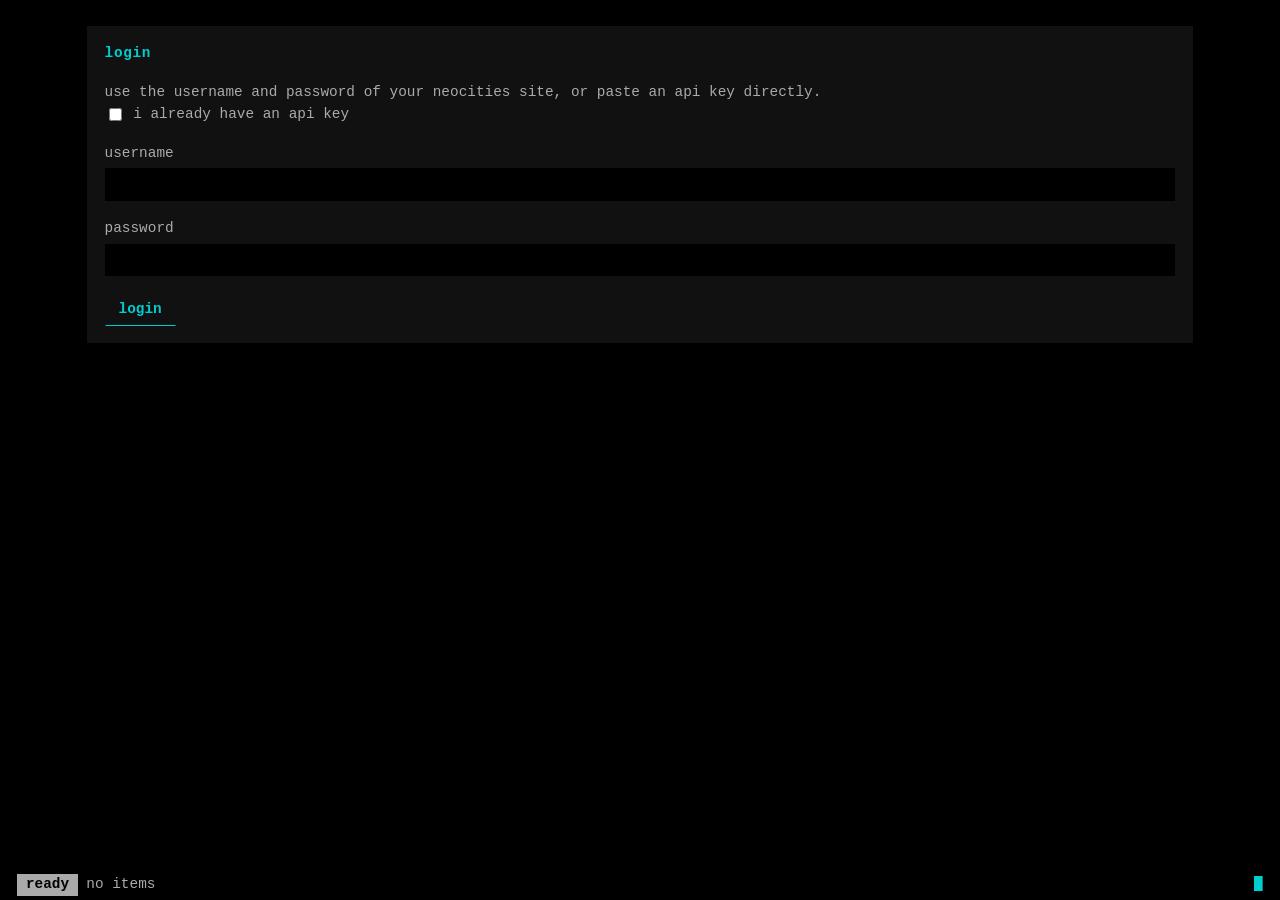
==== commit 1849ba76: "update style" ====
--- a/index.html
+++ b/index.html
@@ -11,17 +11,17 @@
            MARK: Tokens
            ============================================ */
         :root {
-            --bg: #2a2229;
-            --bg2: #322a31;
-            --fg: #fffbe8;
-            --muted: #a09895;
-            --line: rgba(255, 251, 232, .12);
-            --line-2: rgba(255, 251, 232, .32);
-            --accent: #74aed4;
-            --danger: #c9706b;
-            --danger-surface: rgba(201, 112, 107, .04);
-            --ok: #9dc48b;
-            --surface: rgba(255, 255, 255, .04);
+            --bg:               #000000ff;
+            --fg:               #ffffffff;
+            --muted:            #aaaaaaff;
+            --line:             #ffffff33;
+            --line-2:           #ffffffaa;
+            --accent:           #00cdcdff;
+            --accent-surface:   #00cdcd11;
+            --danger:           #ff5555ff;
+            --danger-surface:   #ff555511;
+            --ok:               #55ff55ff;
+            --surface:          #ffffff11;
 
             --fs: 0.9rem;
             --hair: 0.1ch;
@@ -93,11 +93,10 @@
         .grow { flex: 1; min-width: 0; }
 
         .notice {
-            border: var(--hair) solid var(--line-2);
             padding: 1ch 2ch;
             color: var(--muted);
         }
-        .notice.err { border-color: var(--danger); color: var(--danger); }
+        .notice.err { background-color: var(--danger-surface); color: var(--danger); }
 
         /* ============================================
            MARK: Controls
@@ -113,16 +112,21 @@
             white-space: nowrap;
         }
 
-        .btn:hover:not(:disabled) { border-bottom-color: var(--accent); color: var(--accent); background-color: var(--surface); }
+        .btn:hover:not(:disabled) { border-bottom-color: var(--line-2); background-color: var(--surface); }
+        .btn:focus:not(:disabled) { outline: none; border-bottom-color: var(--line-2); background-color: var(--surface);}
         .btn:active:not(:disabled) { background-color: var(--surface); }
 
         .btn.primary { border-bottom-color: var(--accent); color: var(--accent); }
-        .btn.primary:hover:not(:disabled) { background-color: var(--accent); color: var(--bg); }
+        .btn.primary:focus:not(:disabled) { border-bottom-color: var(--accent); background-color: var(--accent-surface); }
+        .btn.primary:hover:not(:disabled) { border-bottom-color: var(--accent); background-color: var(--accent-surface); }
 
         .btn.danger { color: var(--danger); }
+        .btn.danger:focus:not(:disabled) { border-bottom-color: var(--danger); background-color: var(--danger-surface); }
         .btn.danger:hover:not(:disabled) { border-bottom-color: var(--danger); background-color: var(--danger-surface); color: var(--danger); }
 
         .btn.ghost { border-color: transparent; color: var(--muted); }
+        .btn.ghost:focus:not(:disabled) { border-bottom-color: var(--line-2); background-color: var(--surface); }
+        .btn.ghost:hover:not(:disabled) { border-bottom-color: var(--line-2); background-color: var(--surface); }
         .btn:disabled { color: var(--muted);     }
 
         .field { display: flex; flex-direction: column; gap: 0.5ch; color: var(--muted); }
@@ -131,18 +135,18 @@
         input, select, textarea {
             font: inherit;
             color: var(--fg);
-            background-color: var(--bg);
             border: var(--hair) solid transparent;
             border-radius: 0;
             padding: 0.5ch 1ch;
             width: 100%;
             caret-color: var(--accent);
             caret-shape: block;
-        }
-
-        input:focus, select:focus, textarea:focus { outline: none; }
+            background-color: var(--bg);
+        }
+
+        input:focus, select:focus, textarea:focus { outline: none; border-bottom: 1px solid var(--accent); background-color: var(--accent-surface); }
         input::placeholder { color: var(--muted); opacity: .6; }
-        input[type="file"] { padding: 0.5ch 0; color: var(--muted); background-color: var(--bg); }
+        input[type="file"] { padding: 0.5ch 0; color: var(--muted) }
         input[type="checkbox"] { width: auto; accent-color: var(--accent); }
 
         .form { display: flex; flex-direction: column; gap: 2ch; }
@@ -154,7 +158,6 @@
             width: 34ch;
             aspect-ratio: 4 / 3;
             object-fit: cover;
-            border: var(--hair) solid var(--line);
             background-color: var(--bg);
         }
 
@@ -209,7 +212,6 @@
         .card {
             display: flex;
             flex-direction: column;
-            border: var(--hair) solid transparent;
             background-color: var(--surface);
         }
 
@@ -218,6 +220,7 @@
             aspect-ratio: 1 / 1;
             overflow: hidden;
             background-color: var(--surface);
+
         }
         .card figure img { display: block; width: 100%; height: 100%; object-fit: cover; }
 
@@ -263,15 +266,14 @@
             max-height: calc(100vh - 4ch);
         }
 
-        dialog.tui::backdrop { background-color: rgba(16, 12, 14, .78); }
+        dialog.tui::backdrop { background-color: #000000aa; }
 
         .window {
             display: flex;
             flex-direction: column;
             max-height: calc(100vh - 4ch);
-            background-color: var(--bg2);
-            border: var(--hair) solid var(--line-2);
-            box-shadow: 0 0 0 1ch var(--bg);
+            background-color: var(--bg);
+            box-shadow: 1ch 1ch pink;
         }
 
         .window-title {
@@ -281,8 +283,9 @@
             justify-content: space-between;
             gap: 2ch;
             padding: 1ch 2ch;
-            color: var(--accent);
+            color: var(--text);
             font-weight: 700;
+            background-color: var(--surface);
         }
 
         .window-body {
@@ -293,6 +296,7 @@
             flex-direction: column;
             gap: 1ch;
             padding: 2ch;
+            background-color: var(--surface);
         }
 
         .window-actions {
@@ -303,6 +307,7 @@
             gap: 1ch;
             padding: 1ch 2ch;
             border-top: var(--hair) solid var(--line);
+            background-color: var(--surface);
         }
 
         .window-actions .busy { margin-right: auto; display: flex; align-items: center; gap: 1ch; color: var(--accent); }
@@ -312,10 +317,9 @@
             gap: 1ch;
             align-items: center;
             padding: 1ch;
-            border: var(--hair) solid var(--line);
             background-color: var(--surface);
         }
-        .summary img { width: 8ch; height: 8ch; object-fit: cover; border: var(--hair) solid var(--line); }
+        .summary img { width: 8ch; height: 8ch; object-fit: cover; }
 
         .opts { margin: 0; padding-left: 2ch; color: var(--muted); }
         .opts li { margin-bottom: 0.5ch; }
@@ -742,7 +746,7 @@
             // ---------- item grid ----------
             function itemCardHTML(it) {
                 const children = it.children || [];
-                const tags = (it.tags || []).map(t => `[${t}]`).join(" ");
+                const tags = (it.tags || []).map(t => `${t}`).join(" ");
                 const extra = (it.tags || []).length > 5 ? ` +${it.tags.length - 5}` : "";
 
                 return `
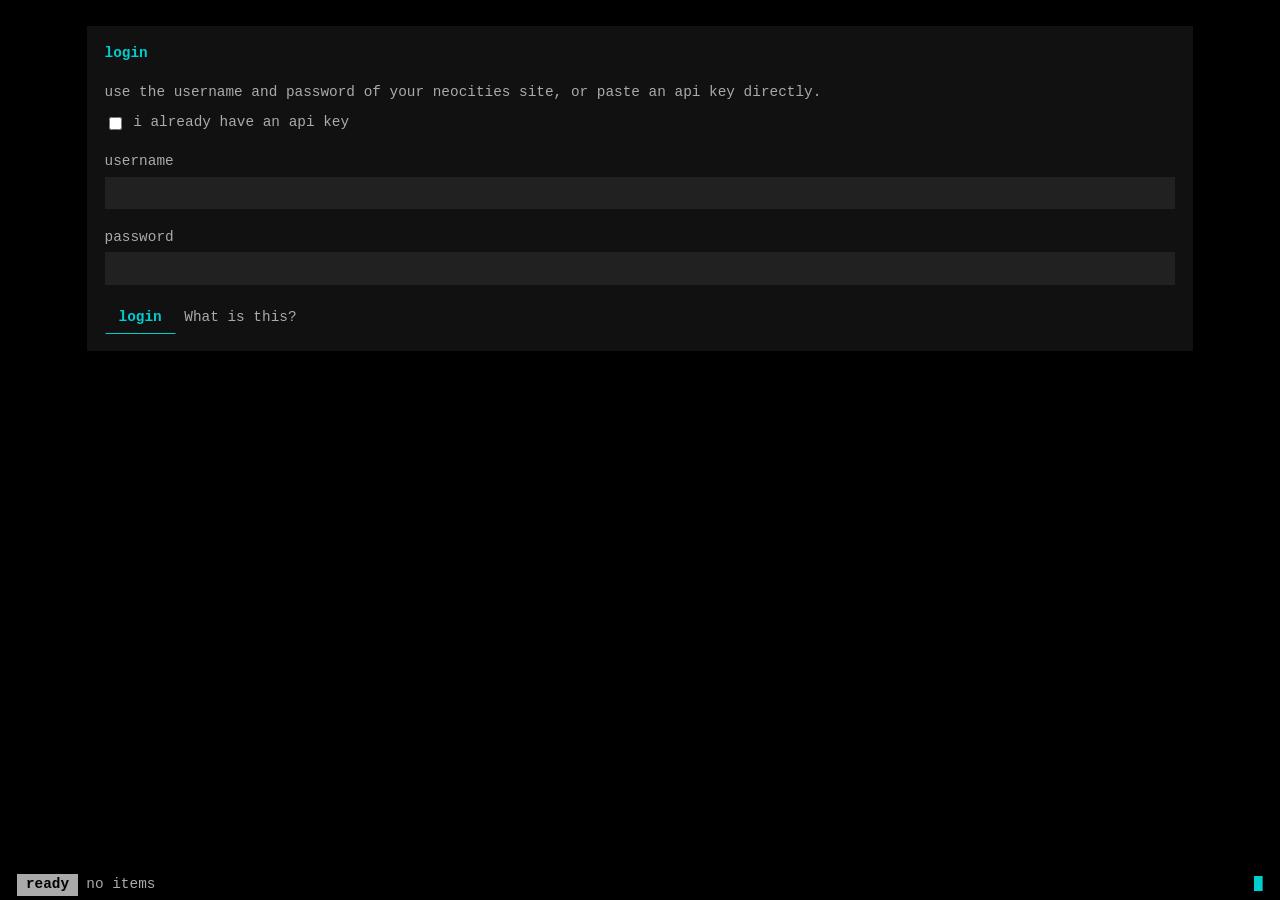
==== commit a648b2d0: "add about" ====
--- a/index.html
+++ b/index.html
@@ -5,386 +5,7 @@
     <meta charset="UTF-8">
     <meta name="viewport" content="width=device-width, initial-scale=1">
     <title>Neogalleries Admin</title>
-
-    <style>
-        /* ============================================
-           MARK: Tokens
-           ============================================ */
-        :root {
-            --bg:               #000000ff;
-            --fg:               #ffffffff;
-            --muted:            #aaaaaaff;
-            --line:             #ffffff33;
-            --line-2:           #ffffffaa;
-            --accent:           #00cdcdff;
-            --accent-surface:   #00cdcd11;
-            --danger:           #ff5555ff;
-            --danger-surface:   #ff555511;
-            --ok:               #55ff55ff;
-            --surface:          #ffffff11;
-
-            --fs: 0.9rem;
-            --hair: 0.1ch;
-        }
-
-        *, *::before, *::after { box-sizing: border-box; }
-
-        html {
-            scrollbar-width: thin;
-            scrollbar-color: var(--line-2) var(--bg);
-        }
-
-        body {
-            margin: 0;
-            background-color: var(--bg);
-            color: var(--fg);
-            font-family: "IBM Plex Mono", ui-monospace, SFMono-Regular, "Ubuntu Mono", Menlo, Consolas, "Liberation Mono", monospace;
-            font-size: var(--fs) !important;
-            line-height: 1.5;
-        }
-
-        ::selection { background-color: var(--accent); color: var(--bg); }
-
-        /* no size changes anywhere: only weight. */
-        h1, h2, h3, b, strong { font-weight: 700; }
-        h1, h2, h3 { margin: 0; font-size: var(--fs); letter-spacing: 0.08ch; }
-        p { margin: 0; }
-        code { color: var(--accent); }
-
-        .muted { color: var(--muted); }
-        .accent { color: var(--accent); }
-        .danger { color: var(--danger); }
-        .hidden { display: none !important; }
-
-        a { color: var(--accent); text-decoration: none; cursor: default; }
-        a:hover { text-decoration: underline; }
-
-        /* ============================================
-           MARK: Screen
-           ============================================ */
-        main {
-            max-width: 132ch;
-            margin: 0 auto;
-            padding: 3ch 2ch 8ch;
-            display: flex;
-            flex-direction: column;
-            gap: 2ch;
-        }
-
-        .panel {
-            background-color: var(--surface);
-            padding: 2ch;
-        }
-
-        .panel-title {
-            color: var(--accent);
-            margin: 0 0 2ch;
-        }
-
-        .row {
-            display: flex;
-            align-items: center;
-            gap: 1ch;
-        }
-
-        .row.between { justify-content: space-between; }
-        .row.wrap { flex-wrap: wrap; }
-        .row.top { align-items: flex-start; }
-        .grow { flex: 1; min-width: 0; }
-
-        .notice {
-            padding: 1ch 2ch;
-            color: var(--muted);
-        }
-        .notice.err { background-color: var(--danger-surface); color: var(--danger); }
-
-        /* ============================================
-           MARK: Controls
-           ============================================ */
-        .btn {
-            font: inherit;
-            font-weight: 700;
-            color: var(--fg);
-            background: transparent;
-            border: var(--hair) solid transparent;
-            border-radius: 0;
-            padding: 0.5ch 1.5ch;
-            white-space: nowrap;
-        }
-
-        .btn:hover:not(:disabled) { border-bottom-color: var(--line-2); background-color: var(--surface); }
-        .btn:focus:not(:disabled) { outline: none; border-bottom-color: var(--line-2); background-color: var(--surface);}
-        .btn:active:not(:disabled) { background-color: var(--surface); }
-
-        .btn.primary { border-bottom-color: var(--accent); color: var(--accent); }
-        .btn.primary:focus:not(:disabled) { border-bottom-color: var(--accent); background-color: var(--accent-surface); }
-        .btn.primary:hover:not(:disabled) { border-bottom-color: var(--accent); background-color: var(--accent-surface); }
-
-        .btn.danger { color: var(--danger); }
-        .btn.danger:focus:not(:disabled) { border-bottom-color: var(--danger); background-color: var(--danger-surface); }
-        .btn.danger:hover:not(:disabled) { border-bottom-color: var(--danger); background-color: var(--danger-surface); color: var(--danger); }
-
-        .btn.ghost { border-color: transparent; color: var(--muted); }
-        .btn.ghost:focus:not(:disabled) { border-bottom-color: var(--line-2); background-color: var(--surface); }
-        .btn.ghost:hover:not(:disabled) { border-bottom-color: var(--line-2); background-color: var(--surface); }
-        .btn:disabled { color: var(--muted);     }
-
-        .field { display: flex; flex-direction: column; gap: 0.5ch; color: var(--muted); }
-        .field.row { flex-direction: row; align-items: center; gap: 1ch; }
-
-        input, select, textarea {
-            font: inherit;
-            color: var(--fg);
-            border: var(--hair) solid transparent;
-            border-radius: 0;
-            padding: 0.5ch 1ch;
-            width: 100%;
-            caret-color: var(--accent);
-            caret-shape: block;
-            background-color: var(--bg);
-        }
-
-        input:focus, select:focus, textarea:focus { outline: none; border-bottom: 1px solid var(--accent); background-color: var(--accent-surface); }
-        input::placeholder { color: var(--muted); opacity: .6; }
-        input[type="file"] { padding: 0.5ch 0; color: var(--muted) }
-        input[type="checkbox"] { width: auto; accent-color: var(--accent); }
-
-        .form { display: flex; flex-direction: column; gap: 2ch; }
-
-        /* ============================================
-           MARK: Account
-           ============================================ */
-        #accountThumb {
-            width: 34ch;
-            aspect-ratio: 4 / 3;
-            object-fit: cover;
-            background-color: var(--bg);
-        }
-
-        #accountInfo dl {
-            display: grid;
-            grid-template-columns: 12ch 1fr;
-            gap: 0 2ch;
-            margin: 0;
-        }
-        #accountInfo dt { color: var(--muted); }
-        #accountInfo dd { margin: 0; }
-
-        /* ============================================
-           MARK: Toolbar
-           ============================================ */
-        .toolbar {
-            display: flex;
-            flex-wrap: wrap;
-            align-items: center;
-            gap: 1ch 2ch;
-            margin-bottom: 2ch;
-            padding-bottom: 2ch;
-        }
-
-        .search {
-            display: flex;
-            align-items: center;
-            gap: 1ch;
-            flex: 1;
-            min-width: 20ch;
-            border: var(--hair) solid transparent;
-            padding: 0 1ch;
-            color: var(--muted);
-            background-color: var(--bg);
-        }
-        .search:focus-within { border-color: var(--accent); }
-        .search input { border: none; background: none; padding: 0.5ch 0; }
-        .search input:focus { border: none; }
-        .search .btn { border-color: transparent; padding: 0 0.5ch; }
-
-        select { width: auto; }
-
-        /* ============================================
-           MARK: Item grid
-           ============================================ */
-        .grid {
-            display: grid;
-            grid-template-columns: repeat(auto-fill, minmax(22ch, 1fr));
-            gap: 2ch;
-        }
-
-        .card {
-            display: flex;
-            flex-direction: column;
-            background-color: var(--surface);
-        }
-
-        .card figure {
-            margin: 0;
-            aspect-ratio: 1 / 1;
-            overflow: hidden;
-            background-color: var(--surface);
-
-        }
-        .card figure img { display: block; width: 100%; height: 100%; object-fit: cover; }
-
-        .card .body {
-            flex: 1;
-            display: flex;
-            flex-direction: column;
-            gap: 0.25ch;
-            padding: 1ch;
-            min-width: 0;
-        }
-        .card .name { font-weight: 700; overflow-wrap: anywhere; }
-        .card .meta { color: var(--muted); overflow-wrap: anywhere; }
-        .card .tags { color: var(--muted); overflow-wrap: anywhere; }
-        .card .actions { display: grid; grid-template-columns: repeat(2, minmax(0, 1fr)); gap: 1ch; padding: 0 1ch 1ch; }
-        .card .actions .btn { padding-inline: 0.5ch; overflow: hidden; }
-
-        .empty { grid-column: 1 / -1; color: var(--muted); text-align: center; padding: 4ch 0; }
-
-        /* ============================================
-           MARK: Pager
-           ============================================ */
-        .pager {
-            display: flex;
-            flex-wrap: wrap;
-            align-items: center;
-            justify-content: center;
-            gap: 1ch;
-            margin-top: 2ch;
-        }
-        .pager .pos { color: var(--muted); padding: 0 1ch; }
-
-        /* ============================================
-           MARK: Dialog
-           ============================================ */
-        dialog.tui {
-            padding: 0;
-            border: none;
-            background: transparent;
-            color: var(--fg);
-            width: min(70ch, calc(100vw - 4ch));
-            max-width: calc(100vw - 4ch);
-            max-height: calc(100vh - 4ch);
-        }
-
-        dialog.tui::backdrop { background-color: #000000aa; }
-
-        .window {
-            display: flex;
-            flex-direction: column;
-            max-height: calc(100vh - 4ch);
-            background-color: var(--bg);
-            box-shadow: 1ch 1ch pink;
-        }
-
-        .window-title {
-            flex: none;
-            display: flex;
-            align-items: center;
-            justify-content: space-between;
-            gap: 2ch;
-            padding: 1ch 2ch;
-            color: var(--text);
-            font-weight: 700;
-            background-color: var(--surface);
-        }
-
-        .window-body {
-            flex: 1 1 auto;
-            min-height: 0;
-            overflow-y: auto;
-            display: flex;
-            flex-direction: column;
-            gap: 1ch;
-            padding: 2ch;
-            background-color: var(--surface);
-        }
-
-        .window-actions {
-            flex: none;
-            display: flex;
-            align-items: center;
-            justify-content: flex-end;
-            gap: 1ch;
-            padding: 1ch 2ch;
-            border-top: var(--hair) solid var(--line);
-            background-color: var(--surface);
-        }
-
-        .window-actions .busy { margin-right: auto; display: flex; align-items: center; gap: 1ch; color: var(--accent); }
-
-        .summary {
-            display: flex;
-            gap: 1ch;
-            align-items: center;
-            padding: 1ch;
-            background-color: var(--surface);
-        }
-        .summary img { width: 8ch; height: 8ch; object-fit: cover; }
-
-        .opts { margin: 0; padding-left: 2ch; color: var(--muted); }
-        .opts li { margin-bottom: 0.5ch; }
-        .opts b { color: var(--fg); }
-
-        /* ============================================
-           MARK: Blinking cursor
-           The only progress feedback: a block cursor that
-           blinks while an action is running.
-           ============================================ */
-        .cursor { color: var(--accent); animation: tui-blink 1s step-end infinite; }
-        .cursor.calm { animation: none; }
-
-        @keyframes tui-blink {
-            0%, 50% { opacity: 1; }
-            50.01%, 100% { opacity: 0; }
-        }
-
-        /* ============================================
-           MARK: Status line
-           ============================================ */
-        #statusBar {
-            position: fixed;
-            inset: auto 0 0 0;
-            z-index: 100;
-            display: flex;
-            align-items: center;
-            gap: 1ch;
-            padding: 0.5ch 2ch;
-            background-color: var(--bg);
-        }
-
-        #statusBar .tag {
-            flex: none;
-            font-weight: 700;
-            padding: 0 1ch;
-            background-color: var(--muted);
-            color: var(--bg);
-        }
-
-        #statusBar .msg {
-            color: var(--muted);
-            overflow: hidden;
-            text-overflow: ellipsis;
-            white-space: nowrap;
-        }
-
-        #statusBar[data-state="busy"] .tag { background-color: var(--accent); }
-        #statusBar[data-state="ok"] .tag { background-color: var(--ok); }
-        #statusBar[data-state="warn"] .tag { background-color: var(--accent); }
-        #statusBar[data-state="err"] .tag { background-color: var(--danger); }
-        #statusBar[data-state="err"] .msg { color: var(--danger); }
-        #statusBar[data-state="ok"] .msg,
-        #statusBar[data-state="warn"] .msg { color: var(--fg); }
-
-        /* ============================================
-           MARK: Responsive
-           ============================================ */
-        @media (max-width: 60ch) {
-            main { padding: 2ch 1ch 8ch; }
-            .grid { grid-template-columns: repeat(auto-fill, minmax(18ch, 1fr)); }
-            #accountThumb { width: 100%; }
-            .toolbar { align-items: stretch; }
-        }
-    </style>
+    <link rel="stylesheet" href="style.css">
 </head>
 
 <body>
@@ -407,11 +28,12 @@
                     <input type="text" name="username" autocomplete="username">
                 </label>
                 <label class="field" id="secretLabel">
-                    <span>password</span>
+                    <span id="secretLabelText">password</span>
                     <input type="password" name="secret" autocomplete="current-password" required>
                 </label>
                 <div class="row">
                     <button type="submit" class="btn primary" id="ngLoginBtn">login</button>
+                    <a href="about.html" class="muted">What is this?</a>
                 </div>
             </form>
         </section>
@@ -637,10 +259,13 @@
 
             // ---------- toggle between password login and API key login ----------
             const useKeyCheckbox = $("#useKeyCheckbox");
+            const secretLabelText = $("#secretLabelText");
             useKeyCheckbox.addEventListener("change", () => {
                 const usingKey = useKeyCheckbox.checked;
                 $("#usernameField").classList.toggle("hidden", usingKey);
-                $("#secretLabel").firstChild.textContent = usingKey ? "api key" : "password";
+                // Write to the span itself. Using `.firstChild` here would hit
+                // the whitespace text node before it and append a second label.
+                secretLabelText.textContent = usingKey ? "api key" : "password";
             });
 
             // ---------- login ----------
--- a/style.css
+++ b/style.css
@@ -0,0 +1,418 @@
+/* ============================================
+    MARK: Tokens
+    ============================================ */
+:root {
+    --bg:               #000000ff;
+    --fg:               #ffffffff;
+    --muted:            #aaaaaaff;
+    --line:             #ffffff33;
+    --line-2:           #ffffffaa;
+    --accent:           #00cdcdff;
+    --accent-surface:   #00cdcd11;
+    --danger:           #ff5555ff;
+    --danger-surface:   #ff555511;
+    --ok:               #55ff55ff;
+    --surface:          #ffffff11;
+
+    --fs: 0.9rem;
+    --hair: 0.1ch;
+}
+
+*, *::before, *::after { box-sizing: border-box; }
+
+html {
+    scrollbar-width: thin;
+    scrollbar-color: var(--line-2) var(--bg);
+}
+
+body {
+    margin: 0;
+    background-color: var(--bg);
+    color: var(--fg);
+    font-family: "IBM Plex Mono", ui-monospace, SFMono-Regular, "Ubuntu Mono", Menlo, Consolas, "Liberation Mono", monospace;
+    font-size: var(--fs) !important;
+    line-height: 1.5;
+}
+
+::selection { background-color: #aaa; color: #000; }
+
+/* no size changes anywhere: only weight. */
+h1, h2, h3, b, strong { font-weight: 700; }
+h1, h2, h3 { margin: 0; font-size: var(--fs); margin-top: 4ch; }
+p { margin: 0; margin-bottom: 1ch; }
+s {color: var(--danger)}
+mark {background-color: var(--accent-surface); padding: 0 1ch; color: var(--text);}
+code { color: var(--muted);}
+pre { line-height: 1; padding: 1ch; overflow-x: auto; }
+blockquote { border-left: 1ch solid var(--line); padding-left: 1ch; margin-left: 1ch; }
+hr { border: none; border-bottom: var(--hair) solid var(--line); margin: 2ch 0; }
+fieldset {
+    padding: 1ch;
+    background-color: var(--surface);
+    border: var(--hair) solid transparent;
+
+    legend {
+        padding: 0;
+        user-select: none;
+    }
+}
+details {
+    summary {
+        user-select: none;
+        font: inherit;
+        font-weight: 700;
+        color: var(--fg);
+        background: transparent;
+        border: var(--hair) solid transparent;
+        border-radius: 0;
+        padding: 0.5ch 1.5ch;
+        white-space: nowrap;
+    }
+    summary:hover:not(:disabled) { background-color: var(--surface); }
+    summary:focus:not(:disabled) { outline: none; background-color: var(--surface);}
+    summary:active:not(:disabled) { background-color: var(--surface); }
+
+    &:open {
+        padding-left: 1ch;
+        padding-bottom: 2ch;
+        background-color: var(--surface);
+
+        summary {
+            margin-bottom: 2ch;
+        }
+    }
+}
+
+.muted { color: var(--muted); }
+.accent { color: var(--accent); }
+.danger { color: var(--danger); }
+.hidden { display: none !important; }
+
+a { color: var(--accent); text-decoration: none; cursor: default; }
+a:hover { text-decoration: underline; }
+
+/* ============================================
+    MARK: Screen
+    ============================================ */
+main {
+    max-width: 132ch;
+    margin: 0 auto;
+    padding: 3ch 2ch 8ch;
+    display: flex;
+    flex-direction: column;
+    gap: 2ch;
+}
+
+.panel {
+    background-color: var(--surface);
+    padding: 2ch;
+}
+
+.panel-title {
+    color: var(--accent);
+    margin: 0 0 2ch;
+}
+
+.row {
+    display: flex;
+    align-items: center;
+    gap: 1ch;
+}
+
+.row.between { justify-content: space-between; }
+.row.wrap { flex-wrap: wrap; }
+.row.top { align-items: flex-start; }
+.grow { flex: 1; min-width: 0; }
+
+.notice {
+    padding: 1ch 2ch;
+    color: var(--muted);
+}
+.notice.err { background-color: var(--danger-surface); color: var(--danger); }
+
+/* ============================================
+    MARK: Controls
+    ============================================ */
+.btn {
+    font: inherit;
+    font-weight: 700;
+    color: var(--fg);
+    background: transparent;
+    border: var(--hair) solid transparent;
+    border-radius: 0;
+    padding: 0.5ch 1.5ch;
+    white-space: nowrap;
+}
+
+.btn:hover:not(:disabled) { border-bottom-color: var(--line-2); background-color: var(--surface); }
+.btn:focus:not(:disabled) { outline: none; border-bottom-color: var(--line-2); background-color: var(--surface);}
+.btn:active:not(:disabled) { background-color: var(--surface); }
+
+.btn.primary { border-bottom-color: var(--accent); color: var(--accent); }
+.btn.primary:focus:not(:disabled) { border-bottom-color: var(--accent); background-color: var(--accent-surface); }
+.btn.primary:hover:not(:disabled) { border-bottom-color: var(--accent); background-color: var(--accent-surface); }
+
+.btn.danger { color: var(--danger); }
+.btn.danger:focus:not(:disabled) { border-bottom-color: var(--danger); background-color: var(--danger-surface); }
+.btn.danger:hover:not(:disabled) { border-bottom-color: var(--danger); background-color: var(--danger-surface); color: var(--danger); }
+
+.btn.ghost { border-color: transparent; color: var(--muted); }
+.btn.ghost:focus:not(:disabled) { border-bottom-color: var(--line-2); background-color: var(--surface); }
+.btn.ghost:hover:not(:disabled) { border-bottom-color: var(--line-2); background-color: var(--surface); }
+.btn:disabled { color: var(--muted);     }
+
+.field { display: flex; flex-direction: column; gap: 0.5ch; color: var(--muted); }
+.field.row { flex-direction: row; align-items: center; gap: 1ch; }
+
+input, select, textarea {
+    font: inherit;
+    color: var(--fg);
+    border: var(--hair) solid transparent;
+    border-radius: 0;
+    padding: 0.5ch 1ch;
+    width: 100%;
+    caret-color: var(--accent);
+    caret-shape: block;
+    background-color: var(--surface);
+}
+
+input:focus, select:focus, textarea:focus { outline: none; border-bottom: 1px solid var(--accent); background-color: var(--accent-surface); }
+input::placeholder { color: var(--muted); opacity: .6; }
+input[type="file"] { padding: 0.5ch 0; color: var(--muted) }
+input[type="checkbox"] { width: auto; accent-color: var(--accent); }
+
+.form { display: flex; flex-direction: column; gap: 2ch; }
+
+/* ============================================
+    MARK: Account
+    ============================================ */
+#accountThumb {
+    width: 34ch;
+    aspect-ratio: 4 / 3;
+    object-fit: cover;
+    background-color: var(--bg);
+}
+
+#accountInfo dl {
+    display: grid;
+    grid-template-columns: 12ch 1fr;
+    gap: 0 2ch;
+    margin: 0;
+}
+#accountInfo dt { color: var(--muted); }
+#accountInfo dd { margin: 0; }
+
+/* ============================================
+    MARK: Toolbar
+    ============================================ */
+.toolbar {
+    display: flex;
+    flex-wrap: wrap;
+    align-items: center;
+    gap: 1ch 2ch;
+    margin-bottom: 2ch;
+    padding-bottom: 2ch;
+}
+
+.search {
+    display: flex;
+    align-items: center;
+    gap: 1ch;
+    flex: 1;
+    min-width: 20ch;
+    border: var(--hair) solid transparent;
+    padding: 0 1ch;
+    color: var(--muted);
+    background-color: var(--bg);
+}
+.search:focus-within { border-color: var(--accent); }
+.search input { border: none; background: none; padding: 0.5ch 0; }
+.search input:focus { border: none; }
+.search .btn { border-color: transparent; padding: 0 0.5ch; }
+
+select { width: auto; }
+
+/* ============================================
+    MARK: Item grid
+    ============================================ */
+.grid {
+    display: grid;
+    grid-template-columns: repeat(auto-fill, minmax(22ch, 1fr));
+    gap: 2ch;
+}
+
+.card {
+    display: flex;
+    flex-direction: column;
+    background-color: var(--surface);
+}
+
+.card figure {
+    margin: 0;
+    aspect-ratio: 1 / 1;
+    overflow: hidden;
+    background-color: var(--surface);
+
+}
+.card figure img { display: block; width: 100%; height: 100%; object-fit: cover; }
+
+.card .body {
+    flex: 1;
+    display: flex;
+    flex-direction: column;
+    gap: 0.25ch;
+    padding: 1ch;
+    min-width: 0;
+}
+.card .name { font-weight: 700; overflow-wrap: anywhere; }
+.card .meta { color: var(--muted); overflow-wrap: anywhere; }
+.card .tags { color: var(--muted); overflow-wrap: anywhere; }
+.card .actions { display: grid; grid-template-columns: repeat(2, minmax(0, 1fr)); gap: 1ch; padding: 0 1ch 1ch; }
+.card .actions .btn { padding-inline: 0.5ch; overflow: hidden; }
+
+.empty { grid-column: 1 / -1; color: var(--muted); text-align: center; padding: 4ch 0; }
+
+/* ============================================
+    MARK: Pager
+    ============================================ */
+.pager {
+    display: flex;
+    flex-wrap: wrap;
+    align-items: center;
+    justify-content: center;
+    gap: 1ch;
+    margin-top: 2ch;
+}
+.pager .pos { color: var(--muted); padding: 0 1ch; }
+
+/* ============================================
+    MARK: Dialog
+    ============================================ */
+dialog.tui {
+    padding: 0;
+    border: none;
+    background: transparent;
+    color: var(--fg);
+    width: min(70ch, calc(100vw - 4ch));
+    max-width: calc(100vw - 4ch);
+    max-height: calc(100vh - 4ch);
+}
+
+dialog.tui::backdrop { background-color: #000000aa; }
+
+.window {
+    display: flex;
+    flex-direction: column;
+    max-height: calc(100vh - 4ch);
+    background-color: var(--bg);
+    box-shadow: 1ch 1ch pink;
+}
+
+.window-title {
+    flex: none;
+    display: flex;
+    align-items: center;
+    justify-content: space-between;
+    gap: 2ch;
+    padding: 1ch 2ch;
+    color: var(--text);
+    font-weight: 700;
+    background-color: var(--surface);
+}
+
+.window-body {
+    flex: 1 1 auto;
+    min-height: 0;
+    overflow-y: auto;
+    display: flex;
+    flex-direction: column;
+    gap: 1ch;
+    padding: 2ch;
+    background-color: var(--surface);
+}
+
+.window-actions {
+    flex: none;
+    display: flex;
+    align-items: center;
+    justify-content: flex-end;
+    gap: 1ch;
+    padding: 1ch 2ch;
+    border-top: var(--hair) solid var(--line);
+    background-color: var(--surface);
+}
+
+.window-actions .busy { margin-right: auto; display: flex; align-items: center; gap: 1ch; color: var(--accent); }
+
+.summary {
+    display: flex;
+    gap: 1ch;
+    align-items: center;
+    padding: 1ch;
+    background-color: var(--surface);
+}
+.summary img { width: 8ch; height: 8ch; object-fit: cover; }
+
+.opts { margin: 0; padding-left: 2ch; color: var(--muted); }
+.opts li { margin-bottom: 0.5ch; }
+.opts b { color: var(--fg); }
+
+/* ============================================
+    MARK: Blinking cursor
+    The only progress feedback: a block cursor that
+    blinks while an action is running.
+    ============================================ */
+.cursor { color: var(--accent); animation: tui-blink 1s step-end infinite; }
+.cursor.calm { animation: none; }
+
+@keyframes tui-blink {
+    0%, 50% { opacity: 1; }
+    50.01%, 100% { opacity: 0; }
+}
+
+/* ============================================
+    MARK: Status line
+    ============================================ */
+#statusBar {
+    position: fixed;
+    inset: auto 0 0 0;
+    z-index: 100;
+    display: flex;
+    align-items: center;
+    gap: 1ch;
+    padding: 0.5ch 2ch;
+    background-color: var(--bg);
+}
+
+#statusBar .tag {
+    flex: none;
+    font-weight: 700;
+    padding: 0 1ch;
+    background-color: var(--muted);
+    color: var(--bg);
+}
+
+#statusBar .msg {
+    color: var(--muted);
+    overflow: hidden;
+    text-overflow: ellipsis;
+    white-space: nowrap;
+}
+
+#statusBar[data-state="busy"] .tag { background-color: var(--accent); }
+#statusBar[data-state="ok"] .tag { background-color: var(--ok); }
+#statusBar[data-state="warn"] .tag { background-color: var(--accent); }
+#statusBar[data-state="err"] .tag { background-color: var(--danger); }
+#statusBar[data-state="err"] .msg { color: var(--danger); }
+#statusBar[data-state="ok"] .msg,
+#statusBar[data-state="warn"] .msg { color: var(--fg); }
+
+/* ============================================
+    MARK: Responsive
+    ============================================ */
+@media (max-width: 60ch) {
+    main { padding: 2ch 1ch 8ch; }
+    .grid { grid-template-columns: repeat(auto-fill, minmax(18ch, 1fr)); }
+    #accountThumb { width: 100%; }
+    .toolbar { align-items: stretch; }
+}
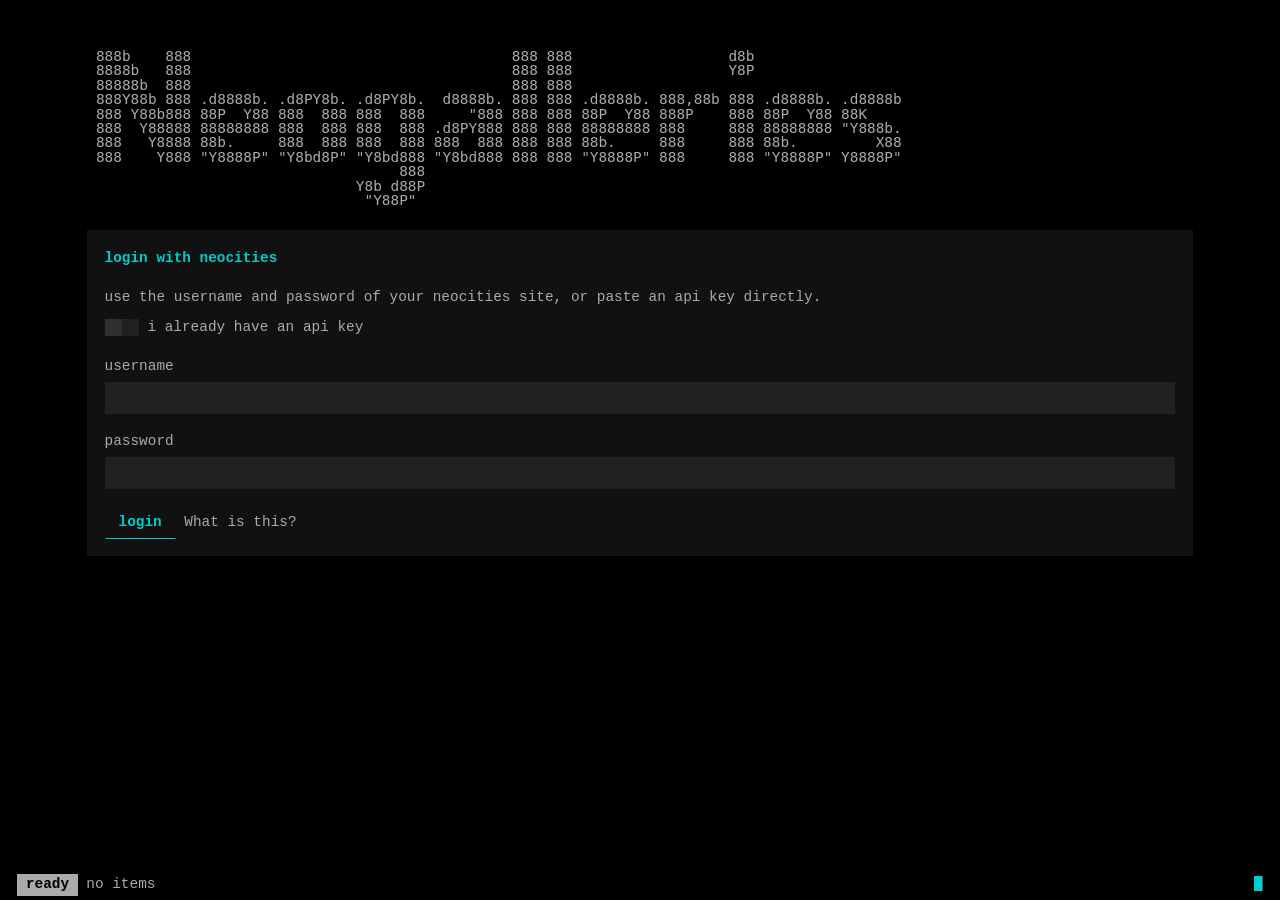
==== commit 137efb12: "Add files via upload" ====
--- a/index.html
+++ b/index.html
@@ -15,27 +15,41 @@
         </div>
 
         <!-- MARK: login -->
-        <section id="loginScreen" class="panel">
-            <h1 class="panel-title">login</h1>
-            <p class="muted">use the username and password of your neocities site, or paste an api key directly.</p>
-
-            <form class="form" id="loginForm">
-                <label class="row muted">
-                    <input type="checkbox" id="useKeyCheckbox"> i already have an api key
-                </label>
-                <label class="field" id="usernameField">
-                    <span>username</span>
-                    <input type="text" name="username" autocomplete="username">
-                </label>
-                <label class="field" id="secretLabel">
-                    <span id="secretLabelText">password</span>
-                    <input type="password" name="secret" autocomplete="current-password" required>
-                </label>
-                <div class="row">
-                    <button type="submit" class="btn primary" id="ngLoginBtn">login</button>
-                    <a href="about.html" class="muted">What is this?</a>
-                </div>
-            </form>
+        <section id="loginScreen">
+            <pre><code>888b    888                                     888 888                  d8b
+8888b   888                                     888 888                  Y8P
+88888b  888                                     888 888
+888Y88b 888 .d8888b. .d8PY8b. .d8PY8b.  d8888b. 888 888 .d8888b. 888,88b 888 .d8888b. .d8888b
+888 Y88b888 88P  Y88 888  888 888  888     "888 888 888 88P  Y88 888P    888 88P  Y88 88K
+888  Y88888 88888888 888  888 888  888 .d8PY888 888 888 88888888 888     888 88888888 "Y888b.
+888   Y8888 88b.     888  888 888  888 888  888 888 888 88b.     888     888 88b.         X88
+888    Y888 "Y8888P" "Y8bd8P" "Y8bd888 "Y8bd888 888 888 "Y8888P" 888     888 "Y8888P" Y8888P"
+                                   888
+                              Y8b d88P
+                               "Y88P"</code></pre>
+
+            <section class="panel">
+                <h1 class="panel-title">login with neocities</h1>
+                <p class="muted">use the username and password of your neocities site, or paste an api key directly.</p>
+                
+                <form class="form" id="loginForm">
+                    <label class="row muted">
+                        <input type="checkbox" id="useKeyCheckbox"> i already have an api key
+                    </label>
+                    <label class="field" id="usernameField">
+                        <span>username</span>
+                        <input type="text" name="username" autocomplete="username">
+                    </label>
+                    <label class="field" id="secretLabel">
+                        <span id="secretLabelText">password</span>
+                        <input type="password" name="secret" autocomplete="current-password" required>
+                    </label>
+                    <div class="row">
+                        <button type="submit" class="btn primary" id="ngLoginBtn">login</button>
+                        <a href="about.html" class="muted">What is this?</a>
+                    </div>
+                </form>
+            </section>
         </section>
 
         <!-- MARK: account -->
--- a/style.css
+++ b/style.css
@@ -46,6 +46,7 @@
 pre { line-height: 1; padding: 1ch; overflow-x: auto; }
 blockquote { border-left: 1ch solid var(--line); padding-left: 1ch; margin-left: 1ch; }
 hr { border: none; border-bottom: var(--hair) solid var(--line); margin: 2ch 0; }
+ul {list-style-type: square}
 fieldset {
     padding: 1ch;
     background-color: var(--surface);
@@ -176,10 +177,28 @@
     background-color: var(--surface);
 }
 
-input:focus, select:focus, textarea:focus { outline: none; border-bottom: 1px solid var(--accent); background-color: var(--accent-surface); }
+label { user-select: none; }
+input:not([type="checkbox"]):focus, select:focus, textarea:focus { outline: none; border-bottom: 1px solid var(--accent); background-color: var(--accent-surface); }
 input::placeholder { color: var(--muted); opacity: .6; }
 input[type="file"] { padding: 0.5ch 0; color: var(--muted) }
-input[type="checkbox"] { width: auto; accent-color: var(--accent); }
+input[type="checkbox"] {
+    appearance: none;
+    -webkit-appearance: none;
+    width: 2ch;
+    height: 2ch;
+    margin:0;
+    padding:1ch;
+    border:none;
+    background-color: var(--surface);
+    border-left: 2ch solid var(--surface);
+}
+input[type="checkbox"]:checked {
+  background-color: var(--surface);
+  border-right: 2ch solid var(--accent);
+  border-left: 0ch solid var(--surface);
+}
+input[type="checkbox"]:focus { outline: none; background-color: var(--accent-surface); }
+
 
 .form { display: flex; flex-direction: column; gap: 2ch; }
 
